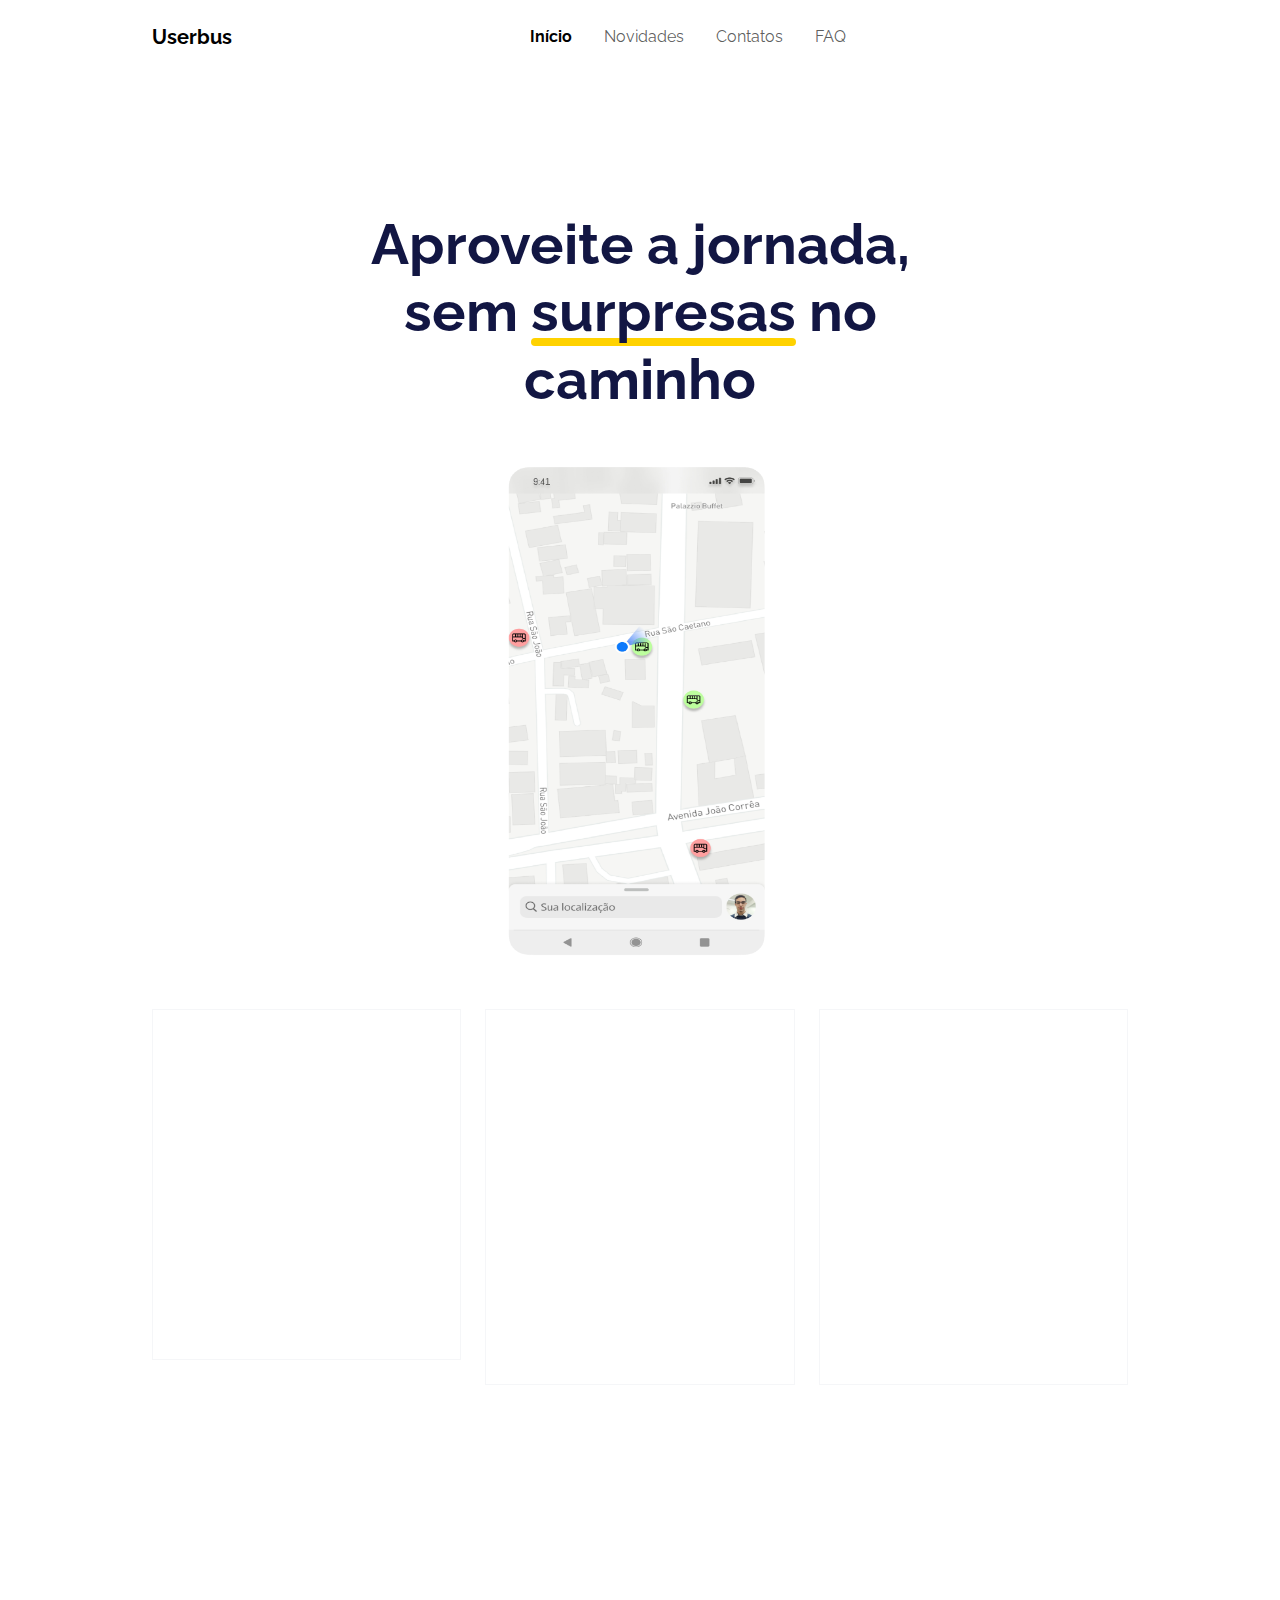
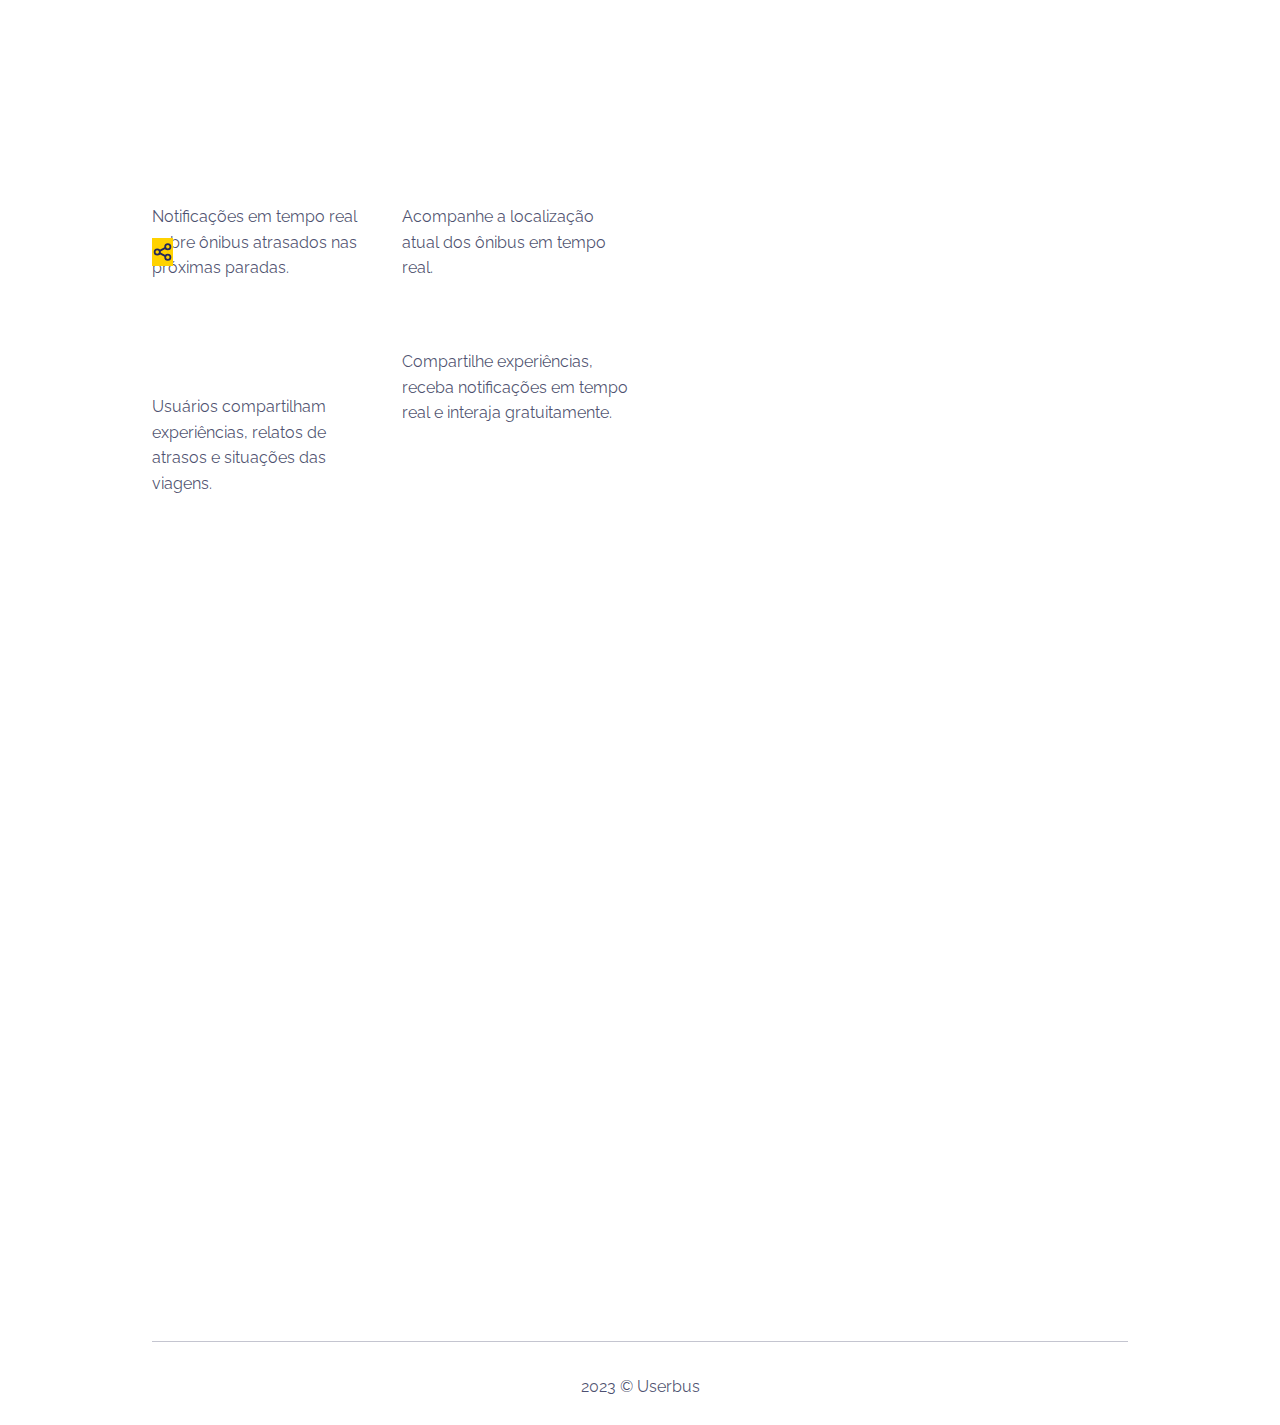
==== index.html @ 6806f53b "Add files via upload" ====
<!DOCTYPE html><html data-bs-theme="light" lang="en"><head><meta charset="utf-8"><meta name="viewport" content="width=device-width, initial-scale=1.0, shrink-to-fit=no"><title>Home - Userbus</title><link rel="stylesheet" href="assets/bootstrap/css/bootstrap.min.css"><link rel="stylesheet" href="assets/css/styles.min.css"><link rel="stylesheet" href="assets/css/aos.min.min.css"><link rel="stylesheet" href="assets/css/animate.min.min.css"></head><body><nav class="navbar navbar-expand-md fixed-top navbar-shrink py-3 navbar-light" id="mainNav"><div class="container"><a class="navbar-brand d-flex align-items-center" href="/"><span>Userbus</span></a><button data-bs-toggle="collapse" class="navbar-toggler" data-bs-target="#navcol-1"><span class="visually-hidden">Toggle navigation</span><span class="navbar-toggler-icon"></span></button><div class="collapse navbar-collapse" id="navcol-1"><ul class="navbar-nav mx-auto"><li class="nav-item"><a class="nav-link active" href="index.html">Início</a></li><li class="nav-item"><a class="nav-link" href="novidades.html">Novidades</a></li><li class="nav-item"><a class="nav-link" href="contatos.html">Contatos</a></li><li class="nav-item"><a class="nav-link" href="faq.html">FAQ</a></li></ul></div></div></nav><header class="pt-5"><div class="container pt-4 pt-xl-5"><div class="row pt-5"><div class="col-md-8 text-center text-md-start mx-auto"><div class="text-center"><h1 class="display-4 fw-bold pulse animated mb-5"><br>Aproveite a jornada, sem <span class="underline">surpresas</span>&nbsp;no caminho</h1></div></div><div class="col-12 col-lg-10 mx-auto"><div class="text-center position-relative"><img data-aos="fade-down" src="assets/img/illustrations/phone2.png" style="width: 275px;" height="500"></div></div></div></div></header><section><div class="container py-4 py-xl-5"><div class="row gy-4 row-cols-1 row-cols-md-2 row-cols-lg-3"><div class="col"><div class="card border-light border-1 d-flex justify-content-center p-4"><div class="card-body"><div class="bs-icon-lg bs-icon-rounded bs-icon-secondary d-flex flex-shrink-0 justify-content-center align-items-center d-inline-block mb-4 bs-icon" data-aos="fade"><svg xmlns="http://www.w3.org/2000/svg" width="1em" height="1em" viewBox="0 0 24 24" stroke-width="2" stroke="currentColor" fill="none" stroke-linecap="round" stroke-linejoin="round" class="icon icon-tabler icon-tabler-clock">
  <path stroke="none" d="M0 0h24v24H0z" fill="none"></path>
  <circle cx="12" cy="12" r="9"></circle>
  <polyline points="12 7 12 12 15 15"></polyline>
</svg></div><div><h4 class="fw-bold" data-aos="fade-up">Tempo</h4><p class="text-muted" data-aos="zoom-in-down">Não perca mais seu tempo esperando por notícias sobre a situação do seu ônibus, se vai passar, se já passou ou se não vai vir.</p></div></div></div></div><div class="col"><div class="card border-light border-1 d-flex justify-content-center p-4"><div class="card-body"><div class="bs-icon-lg bs-icon-rounded bs-icon-secondary d-flex flex-shrink-0 justify-content-center align-items-center d-inline-block mb-4 bs-icon" data-aos="fade"><svg xmlns="http://www.w3.org/2000/svg" width="1em" height="1em" viewBox="0 0 24 24" stroke-width="2" stroke="currentColor" fill="none" stroke-linecap="round" stroke-linejoin="round" class="icon icon-tabler icon-tabler-clipboard-check">
  <path stroke="none" d="M0 0h24v24H0z" fill="none"></path>
  <path d="M9 5H7a2 2 0 0 0 -2 2v12a2 2 0 0 0 2 2h10a2 2 0 0 0 2 -2V7a2 2 0 0 0 -2 -2h-2"></path>
  <rect x="9" y="3" width="6" height="4" rx="2"></rect>
  <path d="M9 14l2 2l4 -4"></path>
</svg></div><div><h4 class="fw-bold" data-aos="fade-up">Conforto</h4><p class="text-muted" data-aos="zoom-in-down">Desfrute de uma experiência tranquila e confortável no transporte público, com a certeza de qual ponto você deverá ir e em qual horário seu ônibus passará.</p></div></div></div></div><div class="col"><div class="card border-light border-1 d-flex justify-content-center p-4"><div class="card-body"><div class="bs-icon-lg bs-icon-rounded bs-icon-secondary d-flex flex-shrink-0 justify-content-center align-items-center d-inline-block mb-4 bs-icon" data-aos="fade"><svg xmlns="http://www.w3.org/2000/svg" width="1em" height="1em" viewBox="0 0 24 24" stroke-width="2" stroke="currentColor" fill="none" stroke-linecap="round" stroke-linejoin="round" class="icon icon-tabler icon-tabler-shield-check">
  <path stroke="none" d="M0 0h24v24H0z" fill="none"></path>
  <path d="M9 12l2 2l4 -4"></path>
  <path d="M12 3a12 12 0 0 0 8.5 3a12 12 0 0 1 -8.5 15a12 12 0 0 1 -8.5 -15a12 12 0 0 0 8.5 -3"></path>
</svg></div><div><h4 class="fw-bold" data-aos="fade-up">Segurança</h4><p class="text-muted" data-aos="zoom-in-down"> Acesso imediato às informações atualizadas sobre a localização e status dos ônibus, garantindo uma experiência tranquila e livre de preocupações.</p></div></div></div></div></div></div></section><section><div class="container py-4 py-xl-5"><div class="row"><div class="col-md-6"><h3 class="display-6 fw-bold pb-md-4" data-aos="fade-right">Fique informado, chegue no&nbsp;<span class="underline">horário</span></h3></div></div><div class="row gy-4 gy-md-0"><div class="col-md-6 d-flex d-sm-flex d-md-flex justify-content-center align-items-center justify-content-md-start align-items-md-center justify-content-xl-center"><div><div class="row gy-2 row-cols-1 row-cols-sm-2"><div class="col text-center text-md-start"><div class="d-flex justify-content-center align-items-center justify-content-md-start" data-aos="zoom-in"><svg xmlns="http://www.w3.org/2000/svg" width="1em" height="1em" viewBox="0 0 24 24" stroke-width="2" stroke="currentColor" fill="none" stroke-linecap="round" stroke-linejoin="round" class="icon icon-tabler icon-tabler-clock fs-3 text-primary bg-secondary" data-aos="fade-right">
  <path stroke="none" d="M0 0h24v24H0z" fill="none"></path>
  <circle cx="12" cy="12" r="9"></circle>
  <polyline points="12 7 12 12 15 15"></polyline>
</svg><h5 class="fw-bold mb-0 ms-2">Avisos de Atrasos</h5></div><p class="text-muted my-3" data-aos="slide-up">Notificações em tempo real sobre ônibus atrasados nas próximas paradas.</p></div><div class="col text-center text-md-start"><div class="d-flex justify-content-center align-items-center justify-content-md-start" data-aos="zoom-in"><svg xmlns="http://www.w3.org/2000/svg" width="1em" height="1em" viewBox="0 0 24 24" stroke-width="2" stroke="currentColor" fill="none" stroke-linecap="round" stroke-linejoin="round" class="icon icon-tabler icon-tabler-map fs-3 text-primary bg-secondary" data-aos="fade-right">
  <path stroke="none" d="M0 0h24v24H0z" fill="none"></path>
  <polyline points="3 7 9 4 15 7 21 4 21 17 15 20 9 17 3 20 3 7"></polyline>
  <line x1="9" y1="4" x2="9" y2="17"></line>
  <line x1="15" y1="7" x2="15" y2="20"></line>
</svg><h5 class="fw-bold mb-0 ms-2">Mapa Interativo</h5></div><p class="text-muted my-3" data-aos="slide-up">Acompanhe a localização atual dos ônibus em tempo real.</p></div><div class="col text-center text-md-start"><div class="d-flex justify-content-center align-items-center justify-content-md-start"><svg xmlns="http://www.w3.org/2000/svg" width="1em" height="1em" viewBox="0 0 24 24" stroke-width="2" stroke="currentColor" fill="none" stroke-linecap="round" stroke-linejoin="round" class="icon icon-tabler icon-tabler-share fs-3 text-primary bg-secondary" data-aos="fade-right">
  <path stroke="none" d="M0 0h24v24H0z" fill="none"></path>
  <circle cx="6" cy="12" r="3"></circle>
  <circle cx="18" cy="6" r="3"></circle>
  <circle cx="18" cy="18" r="3"></circle>
  <line x1="8.7" y1="10.7" x2="15.3" y2="7.3"></line>
  <line x1="8.7" y1="13.3" x2="15.3" y2="16.7"></line>
</svg><h5 class="fw-bold mb-0 ms-2" data-aos="zoom-in">Feedbacks Compartilhados</h5></div><p class="text-muted my-3" data-aos="slide-up">Usuários compartilham experiências, relatos de atrasos e situações das viagens.</p></div><div class="col text-center text-md-start"><div class="d-flex justify-content-center align-items-center justify-content-md-start" data-aos="zoom-in"><svg xmlns="http://www.w3.org/2000/svg" width="1em" height="1em" viewBox="0 0 24 24" stroke-width="2" stroke="currentColor" fill="none" stroke-linecap="round" stroke-linejoin="round" class="icon icon-tabler icon-tabler-gift fs-3 text-primary bg-secondary" data-aos="fade-right">
  <path stroke="none" d="M0 0h24v24H0z" fill="none"></path>
  <rect x="3" y="8" width="18" height="4" rx="1"></rect>
  <line x1="12" y1="8" x2="12" y2="21"></line>
  <path d="M19 12v7a2 2 0 0 1 -2 2h-10a2 2 0 0 1 -2 -2v-7"></path>
  <path d="M7.5 8a2.5 2.5 0 0 1 0 -5a4.8 8 0 0 1 4.5 5a4.8 8 0 0 1 4.5 -5a2.5 2.5 0 0 1 0 5"></path>
</svg><h5 class="fw-bold mb-0 ms-2">Grátis para todos</h5></div><p class="text-muted my-3" data-aos="slide-up">Compartilhe experiências, receba notificações em tempo real e interaja gratuitamente.</p></div></div></div></div><div class="col-md-6 order-first order-md-last"><div><img class="rounded img-fluid w-100 fit-cover" data-aos="fade-left" style="min-height: 300px;" src="assets/img/illustrations/phone1.png"></div></div></div></div></section><div class="container py-4 py-xl-5"><div class="row mb-4 mb-lg-5"><div class="col-md-8 col-xl-6 text-center mx-auto"><h2 data-aos="zoom-out-up">Nossa equipe</h2><p data-aos="zoom-in-up" class="w-lg-50">Conheça um pouquinho da nossa incrível equipe por trás do app, composta por profissionais apaixonados e dedicados a desenvolver a melhor experiência para você!</p></div></div><div class="row gy-4 row-cols-2 row-cols-md-4"><div class="col"><div class="card border-0 shadow-none"><div class="card-body text-center d-flex flex-column align-items-center p-0"><img class="rounded-circle mb-3 fit-cover" data-aos="zoom-in-up" width="130" height="130" src="assets/img/Amanda.jpg"><h5 class="fw-bold text-primary card-title mb-0" data-aos="fade-right" style="font-size: 19px;"><strong>Amanda Silveira</strong></h5><p class="text-muted card-text mb-2" data-aos="fade-right">Dev. Back-end</p><ul class="list-inline fs-6 text-muted w-100 mb-0" data-aos="fade-right"><li class="list-inline-item text-center"><div class="d-flex flex-column align-items-center"><svg xmlns="http://www.w3.org/2000/svg" width="1em" height="1em" fill="currentColor" viewBox="0 0 16 16" class="bi bi-linkedin">
  <path d="M0 1.146C0 .513.526 0 1.175 0h13.65C15.474 0 16 .513 16 1.146v13.708c0 .633-.526 1.146-1.175 1.146H1.175C.526 16 0 15.487 0 14.854V1.146zm4.943 12.248V6.169H2.542v7.225h2.401zm-1.2-8.212c.837 0 1.358-.554 1.358-1.248-.015-.709-.52-1.248-1.342-1.248-.822 0-1.359.54-1.359 1.248 0 .694.521 1.248 1.327 1.248h.016zm4.908 8.212V9.359c0-.216.016-.432.08-.586.173-.431.568-.878 1.232-.878.869 0 1.216.662 1.216 1.634v3.865h2.401V9.25c0-2.22-1.184-3.252-2.764-3.252-1.274 0-1.845.7-2.165 1.193v.025h-.016a5.54 5.54 0 0 1 .016-.025V6.169h-2.4c.03.678 0 7.225 0 7.225h2.4z"></path>
</svg></div></li><li class="list-inline-item text-center"><div class="d-flex flex-column align-items-center"><svg xmlns="http://www.w3.org/2000/svg" width="1em" height="1em" fill="currentColor" viewBox="0 0 16 16" class="bi bi-github">
  <path d="M8 0C3.58 0 0 3.58 0 8c0 3.54 2.29 6.53 5.47 7.59.4.07.55-.17.55-.38 0-.19-.01-.82-.01-1.49-2.01.37-2.53-.49-2.69-.94-.09-.23-.48-.94-.82-1.13-.28-.15-.68-.52-.01-.53.63-.01 1.08.58 1.23.82.72 1.21 1.87.87 2.33.66.07-.52.28-.87.51-1.07-1.78-.2-3.64-.89-3.64-3.95 0-.87.31-1.59.82-2.15-.08-.2-.36-1.02.08-2.12 0 0 .67-.21 2.2.82.64-.18 1.32-.27 2-.27.68 0 1.36.09 2 .27 1.53-1.04 2.2-.82 2.2-.82.44 1.1.16 1.92.08 2.12.51.56.82 1.27.82 2.15 0 3.07-1.87 3.75-3.65 3.95.29.25.54.73.54 1.48 0 1.07-.01 1.93-.01 2.2 0 .21.15.46.55.38A8.012 8.012 0 0 0 16 8c0-4.42-3.58-8-8-8z"></path>
</svg></div></li></ul></div></div></div><div class="col"><div class="card border-0 shadow-none"><div class="card-body text-center d-flex flex-column align-items-center p-0"><img class="rounded-circle mb-3 fit-cover" data-aos="zoom-in-up" width="130" height="130" src="assets/img/Ana.jpg"><h5 class="fw-bold text-primary card-title mb-0" data-aos="fade-right" style="font-size: 19px;"><strong>Ana Júlia</strong></h5><p class="text-muted card-text mb-2" data-aos="fade-right">Dev. Front-end</p><ul class="list-inline fs-6 text-muted w-100 mb-0" data-aos="fade-right"><li class="list-inline-item text-center"><div class="d-flex flex-column align-items-center"><svg xmlns="http://www.w3.org/2000/svg" width="1em" height="1em" fill="currentColor" viewBox="0 0 16 16" class="bi bi-linkedin">
  <path d="M0 1.146C0 .513.526 0 1.175 0h13.65C15.474 0 16 .513 16 1.146v13.708c0 .633-.526 1.146-1.175 1.146H1.175C.526 16 0 15.487 0 14.854V1.146zm4.943 12.248V6.169H2.542v7.225h2.401zm-1.2-8.212c.837 0 1.358-.554 1.358-1.248-.015-.709-.52-1.248-1.342-1.248-.822 0-1.359.54-1.359 1.248 0 .694.521 1.248 1.327 1.248h.016zm4.908 8.212V9.359c0-.216.016-.432.08-.586.173-.431.568-.878 1.232-.878.869 0 1.216.662 1.216 1.634v3.865h2.401V9.25c0-2.22-1.184-3.252-2.764-3.252-1.274 0-1.845.7-2.165 1.193v.025h-.016a5.54 5.54 0 0 1 .016-.025V6.169h-2.4c.03.678 0 7.225 0 7.225h2.4z"></path>
</svg></div></li></ul></div></div></div><div class="col"><div class="card border-0 shadow-none"><div class="card-body text-center d-flex flex-column align-items-center p-0"><img class="rounded-circle mb-3 fit-cover" data-aos="zoom-in-up" width="130" height="130" src="assets/img/foto1-1.jpg"><h5 class="fw-bold text-primary card-title mb-0" data-aos="fade-right" style="font-size: 19px;"><strong>Daniel Machado</strong></h5><p class="text-muted card-text mb-2" data-aos="fade-right">Dev. Back-end</p><ul class="list-inline fs-6 text-muted w-100 mb-0" data-aos="fade-right"><li class="list-inline-item text-center"><div class="d-flex flex-column align-items-center"><svg xmlns="http://www.w3.org/2000/svg" width="1em" height="1em" fill="currentColor" viewBox="0 0 16 16" class="bi bi-linkedin">
  <path d="M0 1.146C0 .513.526 0 1.175 0h13.65C15.474 0 16 .513 16 1.146v13.708c0 .633-.526 1.146-1.175 1.146H1.175C.526 16 0 15.487 0 14.854V1.146zm4.943 12.248V6.169H2.542v7.225h2.401zm-1.2-8.212c.837 0 1.358-.554 1.358-1.248-.015-.709-.52-1.248-1.342-1.248-.822 0-1.359.54-1.359 1.248 0 .694.521 1.248 1.327 1.248h.016zm4.908 8.212V9.359c0-.216.016-.432.08-.586.173-.431.568-.878 1.232-.878.869 0 1.216.662 1.216 1.634v3.865h2.401V9.25c0-2.22-1.184-3.252-2.764-3.252-1.274 0-1.845.7-2.165 1.193v.025h-.016a5.54 5.54 0 0 1 .016-.025V6.169h-2.4c.03.678 0 7.225 0 7.225h2.4z"></path>
</svg></div></li><li class="list-inline-item text-center"><div class="d-flex flex-column align-items-center"><svg xmlns="http://www.w3.org/2000/svg" width="1em" height="1em" fill="currentColor" viewBox="0 0 16 16" class="bi bi-github">
  <path d="M8 0C3.58 0 0 3.58 0 8c0 3.54 2.29 6.53 5.47 7.59.4.07.55-.17.55-.38 0-.19-.01-.82-.01-1.49-2.01.37-2.53-.49-2.69-.94-.09-.23-.48-.94-.82-1.13-.28-.15-.68-.52-.01-.53.63-.01 1.08.58 1.23.82.72 1.21 1.87.87 2.33.66.07-.52.28-.87.51-1.07-1.78-.2-3.64-.89-3.64-3.95 0-.87.31-1.59.82-2.15-.08-.2-.36-1.02.08-2.12 0 0 .67-.21 2.2.82.64-.18 1.32-.27 2-.27.68 0 1.36.09 2 .27 1.53-1.04 2.2-.82 2.2-.82.44 1.1.16 1.92.08 2.12.51.56.82 1.27.82 2.15 0 3.07-1.87 3.75-3.65 3.95.29.25.54.73.54 1.48 0 1.07-.01 1.93-.01 2.2 0 .21.15.46.55.38A8.012 8.012 0 0 0 16 8c0-4.42-3.58-8-8-8z"></path>
</svg></div></li><li class="list-inline-item text-center"><div class="d-flex flex-column align-items-center"><svg xmlns="http://www.w3.org/2000/svg" width="1em" height="1em" fill="currentColor" viewBox="0 0 16 16" class="bi bi-globe">
  <path d="M0 8a8 8 0 1 1 16 0A8 8 0 0 1 0 8zm7.5-6.923c-.67.204-1.335.82-1.887 1.855A7.97 7.97 0 0 0 5.145 4H7.5V1.077zM4.09 4a9.267 9.267 0 0 1 .64-1.539 6.7 6.7 0 0 1 .597-.933A7.025 7.025 0 0 0 2.255 4H4.09zm-.582 3.5c.03-.877.138-1.718.312-2.5H1.674a6.958 6.958 0 0 0-.656 2.5h2.49zM4.847 5a12.5 12.5 0 0 0-.338 2.5H7.5V5H4.847zM8.5 5v2.5h2.99a12.495 12.495 0 0 0-.337-2.5H8.5zM4.51 8.5a12.5 12.5 0 0 0 .337 2.5H7.5V8.5H4.51zm3.99 0V11h2.653c.187-.765.306-1.608.338-2.5H8.5zM5.145 12c.138.386.295.744.468 1.068.552 1.035 1.218 1.65 1.887 1.855V12H5.145zm.182 2.472a6.696 6.696 0 0 1-.597-.933A9.268 9.268 0 0 1 4.09 12H2.255a7.024 7.024 0 0 0 3.072 2.472zM3.82 11a13.652 13.652 0 0 1-.312-2.5h-2.49c.062.89.291 1.733.656 2.5H3.82zm6.853 3.472A7.024 7.024 0 0 0 13.745 12H11.91a9.27 9.27 0 0 1-.64 1.539 6.688 6.688 0 0 1-.597.933zM8.5 12v2.923c.67-.204 1.335-.82 1.887-1.855.173-.324.33-.682.468-1.068H8.5zm3.68-1h2.146c.365-.767.594-1.61.656-2.5h-2.49a13.65 13.65 0 0 1-.312 2.5zm2.802-3.5a6.959 6.959 0 0 0-.656-2.5H12.18c.174.782.282 1.623.312 2.5h2.49zM11.27 2.461c.247.464.462.98.64 1.539h1.835a7.024 7.024 0 0 0-3.072-2.472c.218.284.418.598.597.933zM10.855 4a7.966 7.966 0 0 0-.468-1.068C9.835 1.897 9.17 1.282 8.5 1.077V4h2.355z"></path>
</svg></div></li></ul></div></div></div><div class="col"><div class="card border-0 shadow-none"><div class="card-body text-center d-flex flex-column align-items-center p-0"><img class="rounded-circle mb-3 fit-cover" data-aos="zoom-in-up" width="130" height="130" src="assets/img/Eduardo.jpg"><h5 class="fw-bold text-primary card-title mb-0" data-aos="fade-right" style="font-size: 19px;"><strong>Eduardo Quevedo</strong></h5><p class="text-muted card-text mb-2" data-aos="fade-right">Gerente de produto</p></div></div></div></div></div><div class="container py-4 py-xl-5"><div class="row gy-4 row-cols-2 row-cols-md-4" style="margin: -72px -12px 0px;"><div class="col"><div class="card border-0 shadow-none"><div class="card-body text-center d-flex flex-column align-items-center p-0"><img class="rounded-circle mb-3 fit-cover" data-aos="zoom-in-up" width="130" height="130" src="assets/img/Gisele.jpg"><h5 class="fw-bold text-primary card-title mb-0" data-aos="fade-right" style="font-size: 19px;"><strong>Gisele Lessa</strong></h5><p class="text-muted card-text mb-2" data-aos="fade-right">Financeiro</p><ul class="list-inline fs-6 text-muted w-100 mb-0" data-aos="fade-right"><li class="list-inline-item text-center"><div class="d-flex flex-column align-items-center" data-aos="fade"><svg xmlns="http://www.w3.org/2000/svg" width="1em" height="1em" fill="currentColor" viewBox="0 0 16 16" class="bi bi-linkedin">
  <path d="M0 1.146C0 .513.526 0 1.175 0h13.65C15.474 0 16 .513 16 1.146v13.708c0 .633-.526 1.146-1.175 1.146H1.175C.526 16 0 15.487 0 14.854V1.146zm4.943 12.248V6.169H2.542v7.225h2.401zm-1.2-8.212c.837 0 1.358-.554 1.358-1.248-.015-.709-.52-1.248-1.342-1.248-.822 0-1.359.54-1.359 1.248 0 .694.521 1.248 1.327 1.248h.016zm4.908 8.212V9.359c0-.216.016-.432.08-.586.173-.431.568-.878 1.232-.878.869 0 1.216.662 1.216 1.634v3.865h2.401V9.25c0-2.22-1.184-3.252-2.764-3.252-1.274 0-1.845.7-2.165 1.193v.025h-.016a5.54 5.54 0 0 1 .016-.025V6.169h-2.4c.03.678 0 7.225 0 7.225h2.4z"></path>
</svg></div></li><li class="list-inline-item text-center"><div class="d-flex flex-column align-items-center"><svg xmlns="http://www.w3.org/2000/svg" width="1em" height="1em" fill="currentColor" viewBox="0 0 16 16" class="bi bi-instagram">
  <path d="M8 0C5.829 0 5.556.01 4.703.048 3.85.088 3.269.222 2.76.42a3.917 3.917 0 0 0-1.417.923A3.927 3.927 0 0 0 .42 2.76C.222 3.268.087 3.85.048 4.7.01 5.555 0 5.827 0 8.001c0 2.172.01 2.444.048 3.297.04.852.174 1.433.372 1.942.205.526.478.972.923 1.417.444.445.89.719 1.416.923.51.198 1.09.333 1.942.372C5.555 15.99 5.827 16 8 16s2.444-.01 3.298-.048c.851-.04 1.434-.174 1.943-.372a3.916 3.916 0 0 0 1.416-.923c.445-.445.718-.891.923-1.417.197-.509.332-1.09.372-1.942C15.99 10.445 16 10.173 16 8s-.01-2.445-.048-3.299c-.04-.851-.175-1.433-.372-1.941a3.926 3.926 0 0 0-.923-1.417A3.911 3.911 0 0 0 13.24.42c-.51-.198-1.092-.333-1.943-.372C10.443.01 10.172 0 7.998 0h.003zm-.717 1.442h.718c2.136 0 2.389.007 3.232.046.78.035 1.204.166 1.486.275.373.145.64.319.92.599.28.28.453.546.598.92.11.281.24.705.275 1.485.039.843.047 1.096.047 3.231s-.008 2.389-.047 3.232c-.035.78-.166 1.203-.275 1.485a2.47 2.47 0 0 1-.599.919c-.28.28-.546.453-.92.598-.28.11-.704.24-1.485.276-.843.038-1.096.047-3.232.047s-2.39-.009-3.233-.047c-.78-.036-1.203-.166-1.485-.276a2.478 2.478 0 0 1-.92-.598 2.48 2.48 0 0 1-.6-.92c-.109-.281-.24-.705-.275-1.485-.038-.843-.046-1.096-.046-3.233 0-2.136.008-2.388.046-3.231.036-.78.166-1.204.276-1.486.145-.373.319-.64.599-.92.28-.28.546-.453.92-.598.282-.11.705-.24 1.485-.276.738-.034 1.024-.044 2.515-.045v.002zm4.988 1.328a.96.96 0 1 0 0 1.92.96.96 0 0 0 0-1.92zm-4.27 1.122a4.109 4.109 0 1 0 0 8.217 4.109 4.109 0 0 0 0-8.217zm0 1.441a2.667 2.667 0 1 1 0 5.334 2.667 2.667 0 0 1 0-5.334z"></path>
</svg></div></li></ul></div></div></div><div class="col"><div class="card border-0 shadow-none"><div class="card-body text-center d-flex flex-column align-items-center p-0"><img class="rounded-circle mb-3 fit-cover" data-aos="zoom-in-up" width="130" height="130" src="assets/img/Ronaldo.jpg"><h5 class="fw-bold text-primary card-title mb-0" data-aos="fade-right" style="font-size: 19px;"><strong>Ronaldo Duarte</strong></h5><p class="text-muted card-text mb-2" data-aos="fade-right">Arquiteto de negócios</p><ul class="list-inline fs-6 text-muted w-100 mb-0"><li class="list-inline-item text-center"></li></ul></div></div></div></div></div><footer class="d-lg-flex justify-content-lg-center align-items-lg-end"><div class="container py-4 py-lg-5" style="height: 105.6px;"><hr style="margin-top: -27px;"><div class="text-muted d-flex justify-content-between align-items-center pt-3"><p class="text-center m-auto mb-0">2023&nbsp;© Userbus</p></div></div></footer><script src="assets/bootstrap/js/bootstrap.min.js"></script><script src="assets/js/script.min.js"></script><script src="assets/js/aos.min.min.js"></script></body></html>
---- assets/css/styles.min.css ----
@font-face{font-family:Raleway;src:url(../../assets/fonts/1Ptsg8zYS_SKggPNyCg4QIFqPfE.woff2) format('woff2');font-weight:300;font-style:italic;font-display:swap;unicode-range:U+0460-052F,U+1C80-1C88,U+20B4,U+2DE0-2DFF,U+A640-A69F,U+FE2E-FE2F}@font-face{font-family:Raleway;src:url(../../assets/fonts/1Ptsg8zYS_SKggPNyCg4SYFqPfE.woff2) format('woff2');font-weight:300;font-style:italic;font-display:swap;unicode-range:U+0301,U+0400-045F,U+0490-0491,U+04B0-04B1,U+2116}@font-face{font-family:Raleway;src:url(../../assets/fonts/1Ptsg8zYS_SKggPNyCg4QoFqPfE.woff2) format('woff2');font-weight:300;font-style:italic;font-display:swap;unicode-range:U+0102-0103,U+0110-0111,U+0128-0129,U+0168-0169,U+01A0-01A1,U+01AF-01B0,U+0300-0301,U+0303-0304,U+0308-0309,U+0323,U+0329,U+1EA0-1EF9,U+20AB}@font-face{font-family:Raleway;src:url(../../assets/fonts/1Ptsg8zYS_SKggPNyCg4Q4FqPfE.woff2) format('woff2');font-weight:300;font-style:italic;font-display:swap;unicode-range:U+0100-02AF,U+0304,U+0308,U+0329,U+1E00-1E9F,U+1EF2-1EFF,U+2020,U+20A0-20AB,U+20AD-20CF,U+2113,U+2C60-2C7F,U+A720-A7FF}@font-face{font-family:Raleway;src:url(../../assets/fonts/1Ptsg8zYS_SKggPNyCg4TYFq.woff2) format('woff2');font-weight:300;font-style:italic;font-display:swap;unicode-range:U+0000-00FF,U+0131,U+0152-0153,U+02BB-02BC,U+02C6,U+02DA,U+02DC,U+0304,U+0308,U+0329,U+2000-206F,U+2074,U+20AC,U+2122,U+2191,U+2193,U+2212,U+2215,U+FEFF,U+FFFD}@font-face{font-family:Raleway;src:url(../../assets/fonts/1Ptsg8zYS_SKggPNyCg4QIFqPfE.woff2) format('woff2');font-weight:400;font-style:italic;font-display:swap;unicode-range:U+0460-052F,U+1C80-1C88,U+20B4,U+2DE0-2DFF,U+A640-A69F,U+FE2E-FE2F}@font-face{font-family:Raleway;src:url(../../assets/fonts/1Ptsg8zYS_SKggPNyCg4SYFqPfE.woff2) format('woff2');font-weight:400;font-style:italic;font-display:swap;unicode-range:U+0301,U+0400-045F,U+0490-0491,U+04B0-04B1,U+2116}@font-face{font-family:Raleway;src:url(../../assets/fonts/1Ptsg8zYS_SKggPNyCg4QoFqPfE.woff2) format('woff2');font-weight:400;font-style:italic;font-display:swap;unicode-range:U+0102-0103,U+0110-0111,U+0128-0129,U+0168-0169,U+01A0-01A1,U+01AF-01B0,U+0300-0301,U+0303-0304,U+0308-0309,U+0323,U+0329,U+1EA0-1EF9,U+20AB}@font-face{font-family:Raleway;src:url(../../assets/fonts/1Ptsg8zYS_SKggPNyCg4Q4FqPfE.woff2) format('woff2');font-weight:400;font-style:italic;font-display:swap;unicode-range:U+0100-02AF,U+0304,U+0308,U+0329,U+1E00-1E9F,U+1EF2-1EFF,U+2020,U+20A0-20AB,U+20AD-20CF,U+2113,U+2C60-2C7F,U+A720-A7FF}@font-face{font-family:Raleway;src:url(../../assets/fonts/1Ptsg8zYS_SKggPNyCg4TYFq.woff2) format('woff2');font-weight:400;font-style:italic;font-display:swap;unicode-range:U+0000-00FF,U+0131,U+0152-0153,U+02BB-02BC,U+02C6,U+02DA,U+02DC,U+0304,U+0308,U+0329,U+2000-206F,U+2074,U+20AC,U+2122,U+2191,U+2193,U+2212,U+2215,U+FEFF,U+FFFD}@font-face{font-family:Raleway;src:url(../../assets/fonts/1Ptsg8zYS_SKggPNyCg4QIFqPfE.woff2) format('woff2');font-weight:600;font-style:italic;font-display:swap;unicode-range:U+0460-052F,U+1C80-1C88,U+20B4,U+2DE0-2DFF,U+A640-A69F,U+FE2E-FE2F}@font-face{font-family:Raleway;src:url(../../assets/fonts/1Ptsg8zYS_SKggPNyCg4SYFqPfE.woff2) format('woff2');font-weight:600;font-style:italic;font-display:swap;unicode-range:U+0301,U+0400-045F,U+0490-0491,U+04B0-04B1,U+2116}@font-face{font-family:Raleway;src:url(../../assets/fonts/1Ptsg8zYS_SKggPNyCg4QoFqPfE.woff2) format('woff2');font-weight:600;font-style:italic;font-display:swap;unicode-range:U+0102-0103,U+0110-0111,U+0128-0129,U+0168-0169,U+01A0-01A1,U+01AF-01B0,U+0300-0301,U+0303-0304,U+0308-0309,U+0323,U+0329,U+1EA0-1EF9,U+20AB}@font-face{font-family:Raleway;src:url(../../assets/fonts/1Ptsg8zYS_SKggPNyCg4Q4FqPfE.woff2) format('woff2');font-weight:600;font-style:italic;font-display:swap;unicode-range:U+0100-02AF,U+0304,U+0308,U+0329,U+1E00-1E9F,U+1EF2-1EFF,U+2020,U+20A0-20AB,U+20AD-20CF,U+2113,U+2C60-2C7F,U+A720-A7FF}@font-face{font-family:Raleway;src:url(../../assets/fonts/1Ptsg8zYS_SKggPNyCg4TYFq.woff2) format('woff2');font-weight:600;font-style:italic;font-display:swap;unicode-range:U+0000-00FF,U+0131,U+0152-0153,U+02BB-02BC,U+02C6,U+02DA,U+02DC,U+0304,U+0308,U+0329,U+2000-206F,U+2074,U+20AC,U+2122,U+2191,U+2193,U+2212,U+2215,U+FEFF,U+FFFD}@font-face{font-family:Raleway;src:url(../../assets/fonts/1Ptsg8zYS_SKggPNyCg4QIFqPfE.woff2) format('woff2');font-weight:700;font-style:italic;font-display:swap;unicode-range:U+0460-052F,U+1C80-1C88,U+20B4,U+2DE0-2DFF,U+A640-A69F,U+FE2E-FE2F}@font-face{font-family:Raleway;src:url(../../assets/fonts/1Ptsg8zYS_SKggPNyCg4SYFqPfE.woff2) format('woff2');font-weight:700;font-style:italic;font-display:swap;unicode-range:U+0301,U+0400-045F,U+0490-0491,U+04B0-04B1,U+2116}@font-face{font-family:Raleway;src:url(../../assets/fonts/1Ptsg8zYS_SKggPNyCg4QoFqPfE.woff2) format('woff2');font-weight:700;font-style:italic;font-display:swap;unicode-range:U+0102-0103,U+0110-0111,U+0128-0129,U+0168-0169,U+01A0-01A1,U+01AF-01B0,U+0300-0301,U+0303-0304,U+0308-0309,U+0323,U+0329,U+1EA0-1EF9,U+20AB}@font-face{font-family:Raleway;src:url(../../assets/fonts/1Ptsg8zYS_SKggPNyCg4Q4FqPfE.woff2) format('woff2');font-weight:700;font-style:italic;font-display:swap;unicode-range:U+0100-02AF,U+0304,U+0308,U+0329,U+1E00-1E9F,U+1EF2-1EFF,U+2020,U+20A0-20AB,U+20AD-20CF,U+2113,U+2C60-2C7F,U+A720-A7FF}@font-face{font-family:Raleway;src:url(../../assets/fonts/1Ptsg8zYS_SKggPNyCg4TYFq.woff2) format('woff2');font-weight:700;font-style:italic;font-display:swap;unicode-range:U+0000-00FF,U+0131,U+0152-0153,U+02BB-02BC,U+02C6,U+02DA,U+02DC,U+0304,U+0308,U+0329,U+2000-206F,U+2074,U+20AC,U+2122,U+2191,U+2193,U+2212,U+2215,U+FEFF,U+FFFD}@font-face{font-family:Raleway;src:url(../../assets/fonts/1Ptsg8zYS_SKggPNyCg4QIFqPfE.woff2) format('woff2');font-weight:800;font-style:italic;font-display:swap;unicode-range:U+0460-052F,U+1C80-1C88,U+20B4,U+2DE0-2DFF,U+A640-A69F,U+FE2E-FE2F}@font-face{font-family:Raleway;src:url(../../assets/fonts/1Ptsg8zYS_SKggPNyCg4SYFqPfE.woff2) format('woff2');font-weight:800;font-style:italic;font-display:swap;unicode-range:U+0301,U+0400-045F,U+0490-0491,U+04B0-04B1,U+2116}@font-face{font-family:Raleway;src:url(../../assets/fonts/1Ptsg8zYS_SKggPNyCg4QoFqPfE.woff2) format('woff2');font-weight:800;font-style:italic;font-display:swap;unicode-range:U+0102-0103,U+0110-0111,U+0128-0129,U+0168-0169,U+01A0-01A1,U+01AF-01B0,U+0300-0301,U+0303-0304,U+0308-0309,U+0323,U+0329,U+1EA0-1EF9,U+20AB}@font-face{font-family:Raleway;src:url(../../assets/fonts/1Ptsg8zYS_SKggPNyCg4Q4FqPfE.woff2) format('woff2');font-weight:800;font-style:italic;font-display:swap;unicode-range:U+0100-02AF,U+0304,U+0308,U+0329,U+1E00-1E9F,U+1EF2-1EFF,U+2020,U+20A0-20AB,U+20AD-20CF,U+2113,U+2C60-2C7F,U+A720-A7FF}@font-face{font-family:Raleway;src:url(../../assets/fonts/1Ptsg8zYS_SKggPNyCg4TYFq.woff2) format('woff2');font-weight:800;font-style:italic;font-display:swap;unicode-range:U+0000-00FF,U+0131,U+0152-0153,U+02BB-02BC,U+02C6,U+02DA,U+02DC,U+0304,U+0308,U+0329,U+2000-206F,U+2074,U+20AC,U+2122,U+2191,U+2193,U+2212,U+2215,U+FEFF,U+FFFD}@font-face{font-family:Raleway;src:url(../../assets/fonts/1Ptug8zYS_SKggPNyCAIT5lu.woff2) format('woff2');font-weight:300;font-style:normal;font-display:swap;unicode-range:U+0460-052F,U+1C80-1C88,U+20B4,U+2DE0-2DFF,U+A640-A69F,U+FE2E-FE2F}@font-face{font-family:Raleway;src:url(../../assets/fonts/1Ptug8zYS_SKggPNyCkIT5lu.woff2) format('woff2');font-weight:300;font-style:normal;font-display:swap;unicode-range:U+0301,U+0400-045F,U+0490-0491,U+04B0-04B1,U+2116}@font-face{font-family:Raleway;src:url(../../assets/fonts/1Ptug8zYS_SKggPNyCIIT5lu.woff2) format('woff2');font-weight:300;font-style:normal;font-display:swap;unicode-range:U+0102-0103,U+0110-0111,U+0128-0129,U+0168-0169,U+01A0-01A1,U+01AF-01B0,U+0300-0301,U+0303-0304,U+0308-0309,U+0323,U+0329,U+1EA0-1EF9,U+20AB}@font-face{font-family:Raleway;src:url(../../assets/fonts/1Ptug8zYS_SKggPNyCMIT5lu.woff2) format('woff2');font-weight:300;font-style:normal;font-display:swap;unicode-range:U+0100-02AF,U+0304,U+0308,U+0329,U+1E00-1E9F,U+1EF2-1EFF,U+2020,U+20A0-20AB,U+20AD-20CF,U+2113,U+2C60-2C7F,U+A720-A7FF}@font-face{font-family:Raleway;src:url(../../assets/fonts/1Ptug8zYS_SKggPNyC0ITw.woff2) format('woff2');font-weight:300;font-style:normal;font-display:swap;unicode-range:U+0000-00FF,U+0131,U+0152-0153,U+02BB-02BC,U+02C6,U+02DA,U+02DC,U+0304,U+0308,U+0329,U+2000-206F,U+2074,U+20AC,U+2122,U+2191,U+2193,U+2212,U+2215,U+FEFF,U+FFFD}@font-face{font-family:Raleway;src:url(../../assets/fonts/1Ptug8zYS_SKggPNyCAIT5lu.woff2) format('woff2');font-weight:400;font-style:normal;font-display:swap;unicode-range:U+0460-052F,U+1C80-1C88,U+20B4,U+2DE0-2DFF,U+A640-A69F,U+FE2E-FE2F}@font-face{font-family:Raleway;src:url(../../assets/fonts/1Ptug8zYS_SKggPNyCkIT5lu.woff2) format('woff2');font-weight:400;font-style:normal;font-display:swap;unicode-range:U+0301,U+0400-045F,U+0490-0491,U+04B0-04B1,U+2116}@font-face{font-family:Raleway;src:url(../../assets/fonts/1Ptug8zYS_SKggPNyCIIT5lu.woff2) format('woff2');font-weight:400;font-style:normal;font-display:swap;unicode-range:U+0102-0103,U+0110-0111,U+0128-0129,U+0168-0169,U+01A0-01A1,U+01AF-01B0,U+0300-0301,U+0303-0304,U+0308-0309,U+0323,U+0329,U+1EA0-1EF9,U+20AB}@font-face{font-family:Raleway;src:url(../../assets/fonts/1Ptug8zYS_SKggPNyCMIT5lu.woff2) format('woff2');font-weight:400;font-style:normal;font-display:swap;unicode-range:U+0100-02AF,U+0304,U+0308,U+0329,U+1E00-1E9F,U+1EF2-1EFF,U+2020,U+20A0-20AB,U+20AD-20CF,U+2113,U+2C60-2C7F,U+A720-A7FF}@font-face{font-family:Raleway;src:url(../../assets/fonts/1Ptug8zYS_SKggPNyC0ITw.woff2) format('woff2');font-weight:400;font-style:normal;font-display:swap;unicode-range:U+0000-00FF,U+0131,U+0152-0153,U+02BB-02BC,U+02C6,U+02DA,U+02DC,U+0304,U+0308,U+0329,U+2000-206F,U+2074,U+20AC,U+2122,U+2191,U+2193,U+2212,U+2215,U+FEFF,U+FFFD}@font-face{font-family:Raleway;src:url(../../assets/fonts/1Ptug8zYS_SKggPNyCAIT5lu.woff2) format('woff2');font-weight:600;font-style:normal;font-display:swap;unicode-range:U+0460-052F,U+1C80-1C88,U+20B4,U+2DE0-2DFF,U+A640-A69F,U+FE2E-FE2F}@font-face{font-family:Raleway;src:url(../../assets/fonts/1Ptug8zYS_SKggPNyCkIT5lu.woff2) format('woff2');font-weight:600;font-style:normal;font-display:swap;unicode-range:U+0301,U+0400-045F,U+0490-0491,U+04B0-04B1,U+2116}@font-face{font-family:Raleway;src:url(../../assets/fonts/1Ptug8zYS_SKggPNyCIIT5lu.woff2) format('woff2');font-weight:600;font-style:normal;font-display:swap;unicode-range:U+0102-0103,U+0110-0111,U+0128-0129,U+0168-0169,U+01A0-01A1,U+01AF-01B0,U+0300-0301,U+0303-0304,U+0308-0309,U+0323,U+0329,U+1EA0-1EF9,U+20AB}@font-face{font-family:Raleway;src:url(../../assets/fonts/1Ptug8zYS_SKggPNyCMIT5lu.woff2) format('woff2');font-weight:600;font-style:normal;font-display:swap;unicode-range:U+0100-02AF,U+0304,U+0308,U+0329,U+1E00-1E9F,U+1EF2-1EFF,U+2020,U+20A0-20AB,U+20AD-20CF,U+2113,U+2C60-2C7F,U+A720-A7FF}@font-face{font-family:Raleway;src:url(../../assets/fonts/1Ptug8zYS_SKggPNyC0ITw.woff2) format('woff2');font-weight:600;font-style:normal;font-display:swap;unicode-range:U+0000-00FF,U+0131,U+0152-0153,U+02BB-02BC,U+02C6,U+02DA,U+02DC,U+0304,U+0308,U+0329,U+2000-206F,U+2074,U+20AC,U+2122,U+2191,U+2193,U+2212,U+2215,U+FEFF,U+FFFD}@font-face{font-family:Raleway;src:url(../../assets/fonts/1Ptug8zYS_SKggPNyCAIT5lu.woff2) format('woff2');font-weight:700;font-style:normal;font-display:swap;unicode-range:U+0460-052F,U+1C80-1C88,U+20B4,U+2DE0-2DFF,U+A640-A69F,U+FE2E-FE2F}@font-face{font-family:Raleway;src:url(../../assets/fonts/1Ptug8zYS_SKggPNyCkIT5lu.woff2) format('woff2');font-weight:700;font-style:normal;font-display:swap;unicode-range:U+0301,U+0400-045F,U+0490-0491,U+04B0-04B1,U+2116}@font-face{font-family:Raleway;src:url(../../assets/fonts/1Ptug8zYS_SKggPNyCIIT5lu.woff2) format('woff2');font-weight:700;font-style:normal;font-display:swap;unicode-range:U+0102-0103,U+0110-0111,U+0128-0129,U+0168-0169,U+01A0-01A1,U+01AF-01B0,U+0300-0301,U+0303-0304,U+0308-0309,U+0323,U+0329,U+1EA0-1EF9,U+20AB}@font-face{font-family:Raleway;src:url(../../assets/fonts/1Ptug8zYS_SKggPNyCMIT5lu.woff2) format('woff2');font-weight:700;font-style:normal;font-display:swap;unicode-range:U+0100-02AF,U+0304,U+0308,U+0329,U+1E00-1E9F,U+1EF2-1EFF,U+2020,U+20A0-20AB,U+20AD-20CF,U+2113,U+2C60-2C7F,U+A720-A7FF}@font-face{font-family:Raleway;src:url(../../assets/fonts/1Ptug8zYS_SKggPNyC0ITw.woff2) format('woff2');font-weight:700;font-style:normal;font-display:swap;unicode-range:U+0000-00FF,U+0131,U+0152-0153,U+02BB-02BC,U+02C6,U+02DA,U+02DC,U+0304,U+0308,U+0329,U+2000-206F,U+2074,U+20AC,U+2122,U+2191,U+2193,U+2212,U+2215,U+FEFF,U+FFFD}@font-face{font-family:Raleway;src:url(../../assets/fonts/1Ptug8zYS_SKggPNyCAIT5lu.woff2) format('woff2');font-weight:800;font-style:normal;font-display:swap;unicode-range:U+0460-052F,U+1C80-1C88,U+20B4,U+2DE0-2DFF,U+A640-A69F,U+FE2E-FE2F}@font-face{font-family:Raleway;src:url(../../assets/fonts/1Ptug8zYS_SKggPNyCkIT5lu.woff2) format('woff2');font-weight:800;font-style:normal;font-display:swap;unicode-range:U+0301,U+0400-045F,U+0490-0491,U+04B0-04B1,U+2116}@font-face{font-family:Raleway;src:url(../../assets/fonts/1Ptug8zYS_SKggPNyCIIT5lu.woff2) format('woff2');font-weight:800;font-style:normal;font-display:swap;unicode-range:U+0102-0103,U+0110-0111,U+0128-0129,U+0168-0169,U+01A0-01A1,U+01AF-01B0,U+0300-0301,U+0303-0304,U+0308-0309,U+0323,U+0329,U+1EA0-1EF9,U+20AB}@font-face{font-family:Raleway;src:url(../../assets/fonts/1Ptug8zYS_SKggPNyCMIT5lu.woff2) format('woff2');font-weight:800;font-style:normal;font-display:swap;unicode-range:U+0100-02AF,U+0304,U+0308,U+0329,U+1E00-1E9F,U+1EF2-1EFF,U+2020,U+20A0-20AB,U+20AD-20CF,U+2113,U+2C60-2C7F,U+A720-A7FF}@font-face{font-family:Raleway;src:url(../../assets/fonts/1Ptug8zYS_SKggPNyC0ITw.woff2) format('woff2');font-weight:800;font-style:normal;font-display:swap;unicode-range:U+0000-00FF,U+0131,U+0152-0153,U+02BB-02BC,U+02C6,U+02DA,U+02DC,U+0304,U+0308,U+0329,U+2000-206F,U+2074,U+20AC,U+2122,U+2191,U+2193,U+2212,U+2215,U+FEFF,U+FFFD}.bs-icon{--bs-icon-size:.75rem;display:flex;flex-shrink:0;justify-content:center;align-items:center;font-size:var(--bs-icon-size);width:calc(var(--bs-icon-size) * 2);height:calc(var(--bs-icon-size) * 2);color:var(--bs-primary)}.bs-icon-xs{--bs-icon-size:1rem;width:calc(var(--bs-icon-size) * 1.5);height:calc(var(--bs-icon-size) * 1.5)}.bs-icon-sm{--bs-icon-size:1rem}.bs-icon-md{--bs-icon-size:1.5rem}.bs-icon-lg{--bs-icon-size:2rem}.bs-icon-xl{--bs-icon-size:2.5rem}.bs-icon.bs-icon-primary{color:var(--bs-white);background:var(--bs-primary)}.bs-icon.bs-icon-primary-light{color:var(--bs-primary);background:rgba(var(--bs-primary-rgb),.2)}.bs-icon.bs-icon-semi-white{color:var(--bs-primary);background:rgba(255,255,255,.5)}.bs-icon.bs-icon-rounded{border-radius:.5rem}.bs-icon.bs-icon-circle{border-radius:50%}.fit-cover{object-fit:cover}
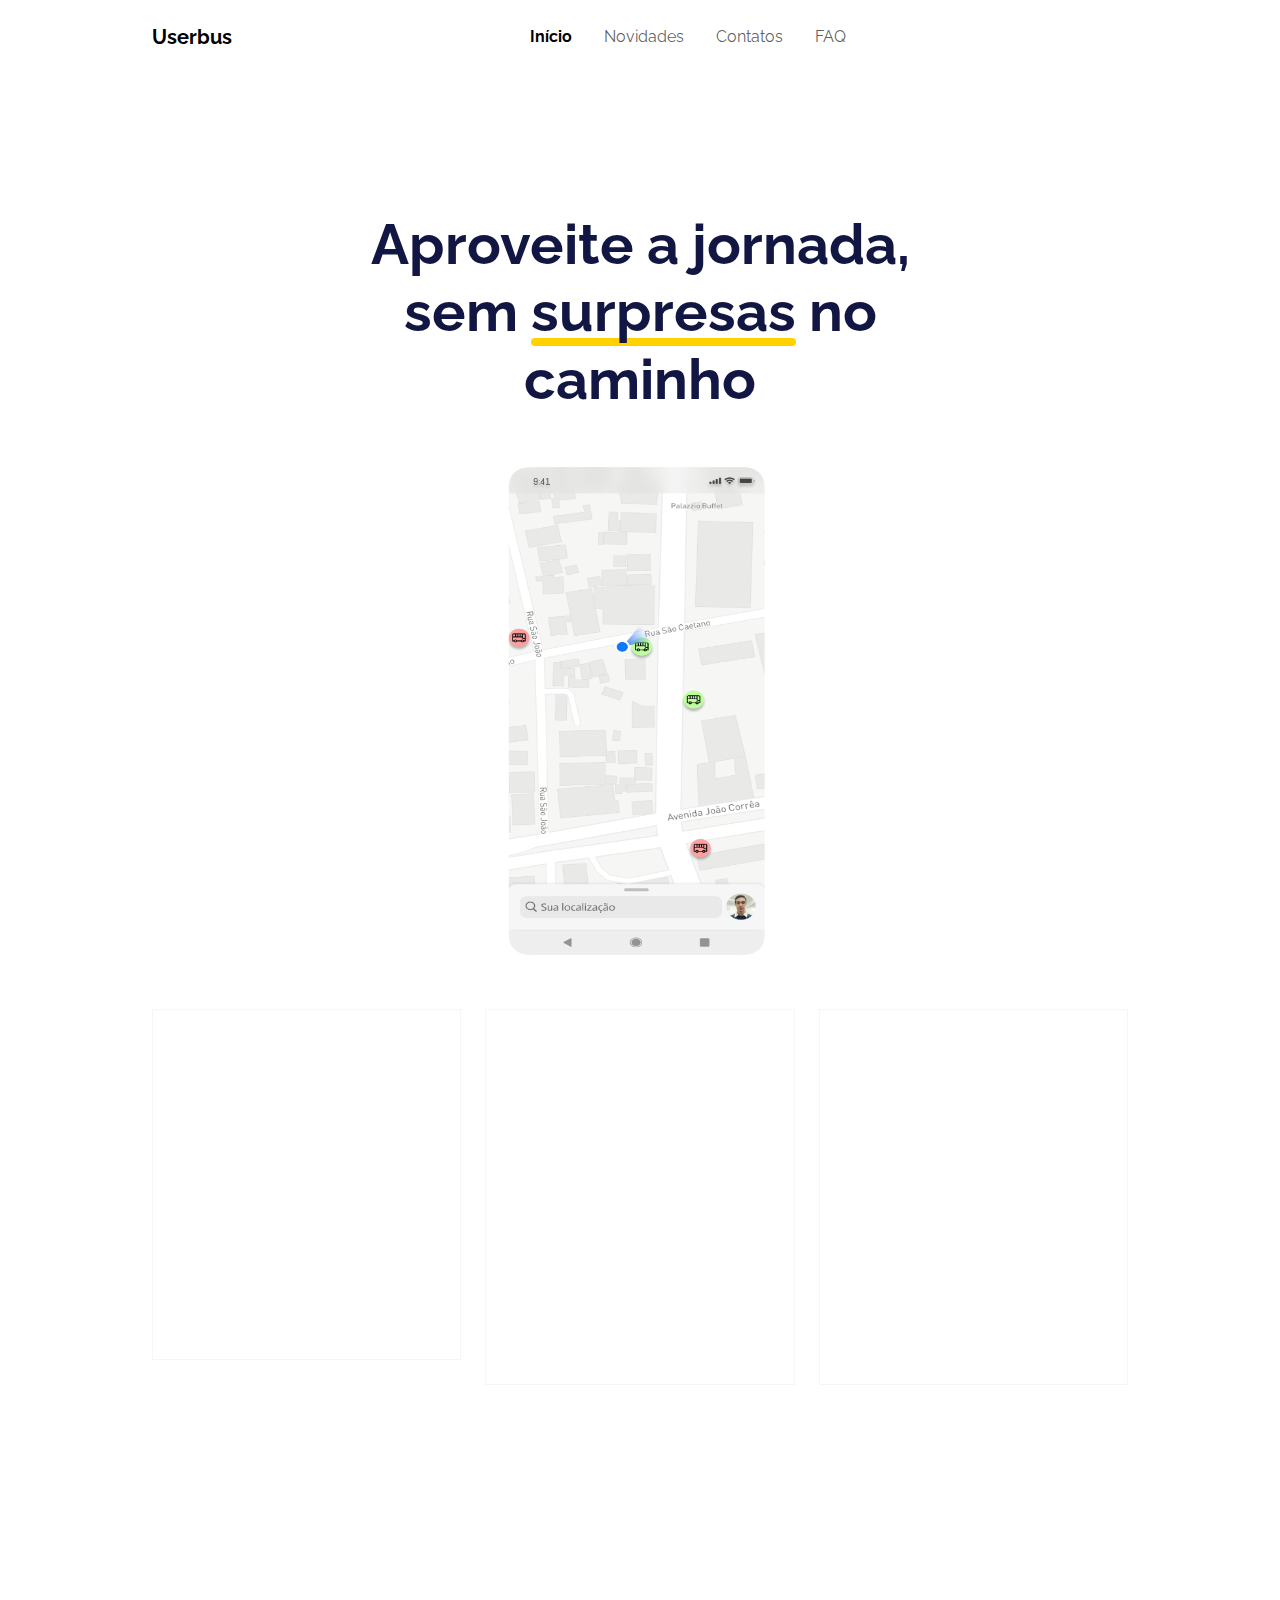
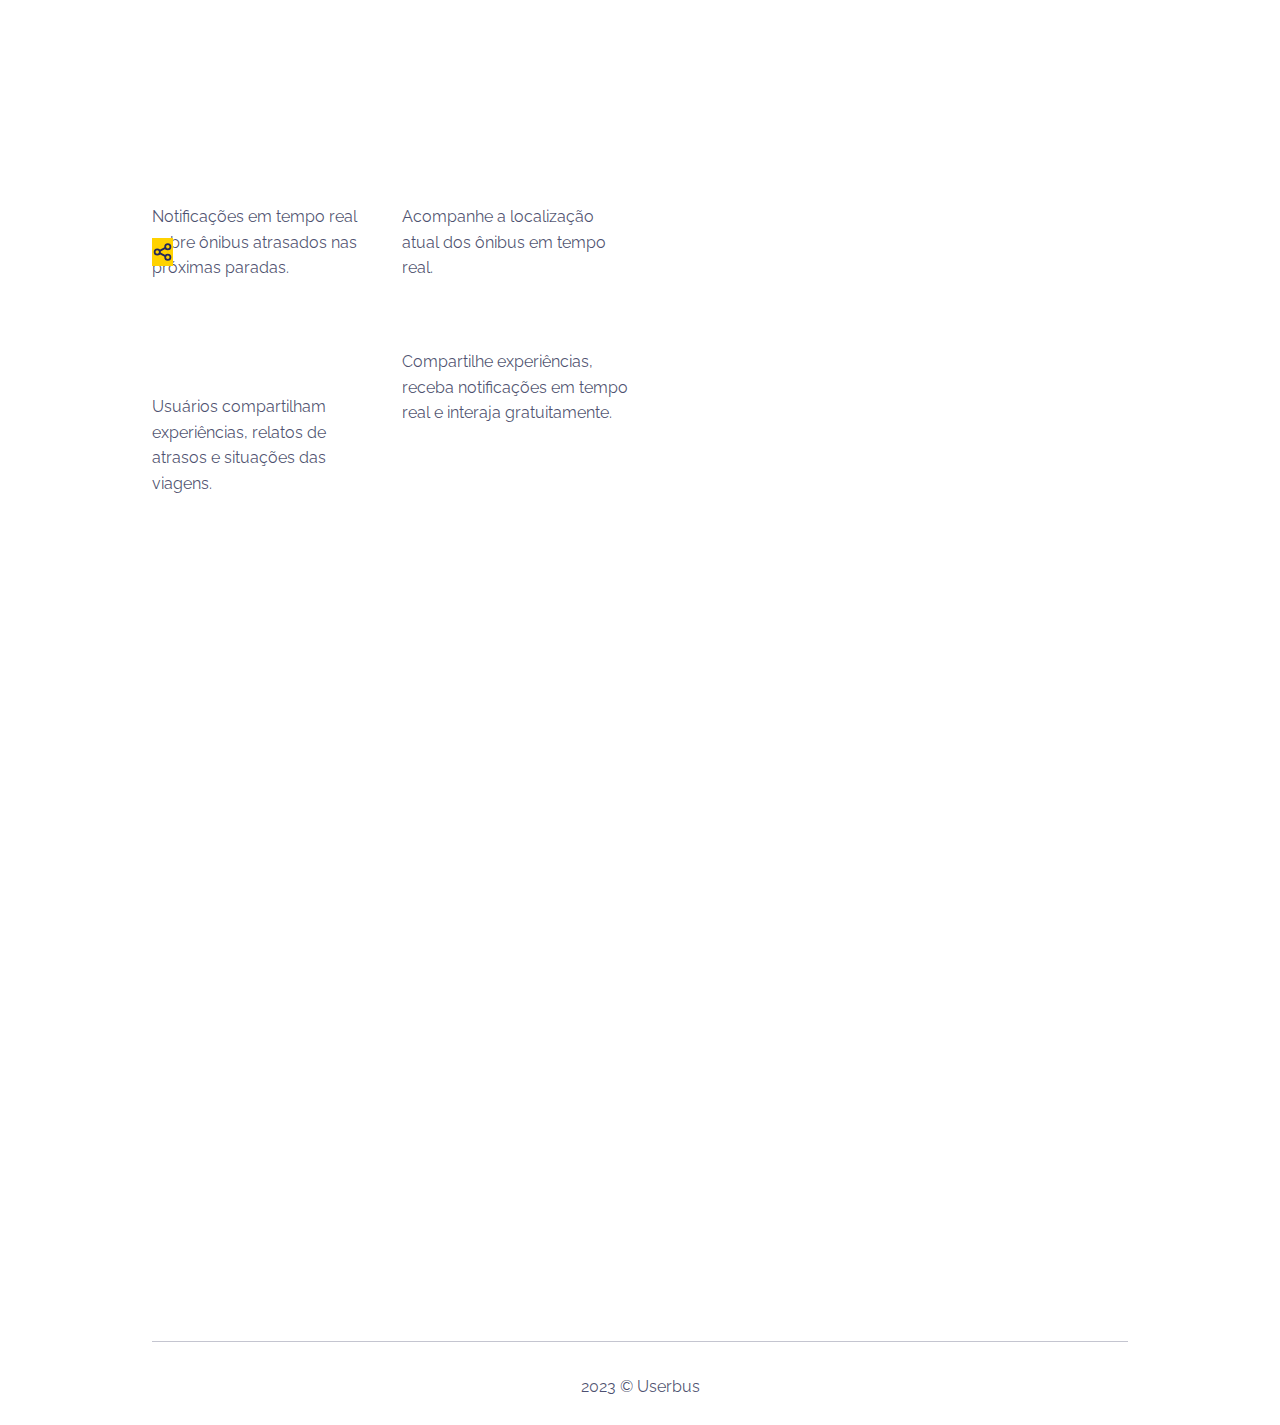
==== commit 877cfaab: "Add files via upload" ====
--- a/index.html
+++ b/index.html
@@ -1,4 +1,4 @@
-<!DOCTYPE html><html data-bs-theme="light" lang="en"><head><meta charset="utf-8"><meta name="viewport" content="width=device-width, initial-scale=1.0, shrink-to-fit=no"><title>Home - Userbus</title><link rel="stylesheet" href="assets/bootstrap/css/bootstrap.min.css"><link rel="stylesheet" href="assets/css/styles.min.css"><link rel="stylesheet" href="assets/css/aos.min.min.css"><link rel="stylesheet" href="assets/css/animate.min.min.css"></head><body><nav class="navbar navbar-expand-md fixed-top navbar-shrink py-3 navbar-light" id="mainNav"><div class="container"><a class="navbar-brand d-flex align-items-center" href="/"><span>Userbus</span></a><button data-bs-toggle="collapse" class="navbar-toggler" data-bs-target="#navcol-1"><span class="visually-hidden">Toggle navigation</span><span class="navbar-toggler-icon"></span></button><div class="collapse navbar-collapse" id="navcol-1"><ul class="navbar-nav mx-auto"><li class="nav-item"><a class="nav-link active" href="index.html">Início</a></li><li class="nav-item"><a class="nav-link" href="novidades.html">Novidades</a></li><li class="nav-item"><a class="nav-link" href="contatos.html">Contatos</a></li><li class="nav-item"><a class="nav-link" href="faq.html">FAQ</a></li></ul></div></div></nav><header class="pt-5"><div class="container pt-4 pt-xl-5"><div class="row pt-5"><div class="col-md-8 text-center text-md-start mx-auto"><div class="text-center"><h1 class="display-4 fw-bold pulse animated mb-5"><br>Aproveite a jornada, sem <span class="underline">surpresas</span>&nbsp;no caminho</h1></div></div><div class="col-12 col-lg-10 mx-auto"><div class="text-center position-relative"><img data-aos="fade-down" src="assets/img/illustrations/phone2.png" style="width: 275px;" height="500"></div></div></div></div></header><section><div class="container py-4 py-xl-5"><div class="row gy-4 row-cols-1 row-cols-md-2 row-cols-lg-3"><div class="col"><div class="card border-light border-1 d-flex justify-content-center p-4"><div class="card-body"><div class="bs-icon-lg bs-icon-rounded bs-icon-secondary d-flex flex-shrink-0 justify-content-center align-items-center d-inline-block mb-4 bs-icon" data-aos="fade"><svg xmlns="http://www.w3.org/2000/svg" width="1em" height="1em" viewBox="0 0 24 24" stroke-width="2" stroke="currentColor" fill="none" stroke-linecap="round" stroke-linejoin="round" class="icon icon-tabler icon-tabler-clock">
+<!DOCTYPE html><html data-bs-theme="light" lang="en"><head><meta charset="utf-8"><meta name="viewport" content="width=device-width, initial-scale=1.0, shrink-to-fit=no"><title>Início</title><link rel="stylesheet" href="assets/bootstrap/css/bootstrap.min.css"><link rel="stylesheet" href="assets/css/styles.min.css"><link rel="stylesheet" href="assets/css/aos.min.min.css"><link rel="stylesheet" href="assets/css/animate.min.min.css"></head><body><nav class="navbar navbar-expand-md fixed-top navbar-shrink py-3 navbar-light" id="mainNav"><div class="container"><a class="navbar-brand d-flex align-items-center" href="/"><span>Userbus</span></a><button data-bs-toggle="collapse" class="navbar-toggler" data-bs-target="#navcol-1"><span class="visually-hidden">Toggle navigation</span><span class="navbar-toggler-icon"></span></button><div class="collapse navbar-collapse" id="navcol-1"><ul class="navbar-nav mx-auto"><li class="nav-item"><a class="nav-link active" href="index.html">Início</a></li><li class="nav-item"><a class="nav-link" href="novidades.html">Novidades</a></li><li class="nav-item"><a class="nav-link" href="contatos.html">Contatos</a></li><li class="nav-item"><a class="nav-link" href="faq.html">FAQ</a></li></ul></div></div></nav><header class="pt-5"><div class="container pt-4 pt-xl-5"><div class="row pt-5"><div class="col-md-8 text-center text-md-start mx-auto"><div class="text-center"><h1 class="display-4 fw-bold pulse animated mb-5"><br>Aproveite a jornada, sem <span class="underline">surpresas</span>&nbsp;no caminho</h1></div></div><div class="col-12 col-lg-10 mx-auto"><div class="text-center position-relative"><img data-aos="fade-down" src="assets/img/illustrations/phone2.png" style="width: 275px;" height="500"></div></div></div></div></header><section><div class="container py-4 py-xl-5"><div class="row gy-4 row-cols-1 row-cols-md-2 row-cols-lg-3"><div class="col"><div class="card border-light border-1 d-flex justify-content-center p-4"><div class="card-body"><div class="bs-icon-lg bs-icon-rounded bs-icon-secondary d-flex flex-shrink-0 justify-content-center align-items-center d-inline-block mb-4 bs-icon" data-aos="fade"><svg xmlns="http://www.w3.org/2000/svg" width="1em" height="1em" viewBox="0 0 24 24" stroke-width="2" stroke="currentColor" fill="none" stroke-linecap="round" stroke-linejoin="round" class="icon icon-tabler icon-tabler-clock">
   <path stroke="none" d="M0 0h24v24H0z" fill="none"></path>
   <circle cx="12" cy="12" r="9"></circle>
   <polyline points="12 7 12 12 15 15"></polyline>
@@ -33,20 +33,20 @@
   <line x1="12" y1="8" x2="12" y2="21"></line>
   <path d="M19 12v7a2 2 0 0 1 -2 2h-10a2 2 0 0 1 -2 -2v-7"></path>
   <path d="M7.5 8a2.5 2.5 0 0 1 0 -5a4.8 8 0 0 1 4.5 5a4.8 8 0 0 1 4.5 -5a2.5 2.5 0 0 1 0 5"></path>
-</svg><h5 class="fw-bold mb-0 ms-2">Grátis para todos</h5></div><p class="text-muted my-3" data-aos="slide-up">Compartilhe experiências, receba notificações em tempo real e interaja gratuitamente.</p></div></div></div></div><div class="col-md-6 order-first order-md-last"><div><img class="rounded img-fluid w-100 fit-cover" data-aos="fade-left" style="min-height: 300px;" src="assets/img/illustrations/phone1.png"></div></div></div></div></section><div class="container py-4 py-xl-5"><div class="row mb-4 mb-lg-5"><div class="col-md-8 col-xl-6 text-center mx-auto"><h2 data-aos="zoom-out-up">Nossa equipe</h2><p data-aos="zoom-in-up" class="w-lg-50">Conheça um pouquinho da nossa incrível equipe por trás do app, composta por profissionais apaixonados e dedicados a desenvolver a melhor experiência para você!</p></div></div><div class="row gy-4 row-cols-2 row-cols-md-4"><div class="col"><div class="card border-0 shadow-none"><div class="card-body text-center d-flex flex-column align-items-center p-0"><img class="rounded-circle mb-3 fit-cover" data-aos="zoom-in-up" width="130" height="130" src="assets/img/Amanda.jpg"><h5 class="fw-bold text-primary card-title mb-0" data-aos="fade-right" style="font-size: 19px;"><strong>Amanda Silveira</strong></h5><p class="text-muted card-text mb-2" data-aos="fade-right">Dev. Back-end</p><ul class="list-inline fs-6 text-muted w-100 mb-0" data-aos="fade-right"><li class="list-inline-item text-center"><div class="d-flex flex-column align-items-center"><svg xmlns="http://www.w3.org/2000/svg" width="1em" height="1em" fill="currentColor" viewBox="0 0 16 16" class="bi bi-linkedin">
+</svg><h5 class="fw-bold mb-0 ms-2">Grátis para todos</h5></div><p class="text-muted my-3" data-aos="slide-up">Compartilhe experiências, receba notificações em tempo real e interaja gratuitamente.</p></div></div></div></div><div class="col-md-6 order-first order-md-last"><div><img class="rounded img-fluid w-100 fit-cover" data-aos="fade-left" style="min-height: 300px;" src="assets/img/illustrations/phone1.png"></div></div></div></div></section><div class="container py-4 py-xl-5"><div class="row mb-4 mb-lg-5"><div class="col-md-8 col-xl-6 text-center mx-auto"><h2 data-aos="zoom-out-up">Nossa equipe</h2><p data-aos="zoom-in-up" class="w-lg-50">Conheça um pouquinho da nossa incrível equipe por trás do app, composta por profissionais apaixonados e dedicados a desenvolver a melhor experiência para você!</p></div></div><div class="row gy-4 row-cols-2 row-cols-md-4"><div class="col"><div class="card border-0 shadow-none"><div class="card-body text-center d-flex flex-column align-items-center p-0"><img class="rounded-circle mb-3 fit-cover" data-aos="zoom-in-up" width="130" height="130" src="assets/img/Amanda.jpg"><h5 class="fw-bold text-primary card-title mb-0" data-aos="fade-right" style="font-size: 19px;"><strong>Amanda Silveira</strong></h5><p class="text-muted card-text mb-2" data-aos="fade-right">Dev. Back-end</p><ul class="list-inline fs-6 text-muted w-100 mb-0" data-aos="fade-right"><li class="list-inline-item text-center"><a href="http://linkedin.com/in/amanda-silveira-258ab5267" target="_blank"><div class="d-flex flex-column align-items-center"><svg xmlns="http://www.w3.org/2000/svg" width="1em" height="1em" fill="currentColor" viewBox="0 0 16 16" class="bi bi-linkedin">
   <path d="M0 1.146C0 .513.526 0 1.175 0h13.65C15.474 0 16 .513 16 1.146v13.708c0 .633-.526 1.146-1.175 1.146H1.175C.526 16 0 15.487 0 14.854V1.146zm4.943 12.248V6.169H2.542v7.225h2.401zm-1.2-8.212c.837 0 1.358-.554 1.358-1.248-.015-.709-.52-1.248-1.342-1.248-.822 0-1.359.54-1.359 1.248 0 .694.521 1.248 1.327 1.248h.016zm4.908 8.212V9.359c0-.216.016-.432.08-.586.173-.431.568-.878 1.232-.878.869 0 1.216.662 1.216 1.634v3.865h2.401V9.25c0-2.22-1.184-3.252-2.764-3.252-1.274 0-1.845.7-2.165 1.193v.025h-.016a5.54 5.54 0 0 1 .016-.025V6.169h-2.4c.03.678 0 7.225 0 7.225h2.4z"></path>
-</svg></div></li><li class="list-inline-item text-center"><div class="d-flex flex-column align-items-center"><svg xmlns="http://www.w3.org/2000/svg" width="1em" height="1em" fill="currentColor" viewBox="0 0 16 16" class="bi bi-github">
+</svg></div></a></li><li class="list-inline-item text-center"><a href="https://github.com/amandasilveiraa" target="_blank"><div class="d-flex flex-column align-items-center"><svg xmlns="http://www.w3.org/2000/svg" width="1em" height="1em" fill="currentColor" viewBox="0 0 16 16" class="bi bi-github">
   <path d="M8 0C3.58 0 0 3.58 0 8c0 3.54 2.29 6.53 5.47 7.59.4.07.55-.17.55-.38 0-.19-.01-.82-.01-1.49-2.01.37-2.53-.49-2.69-.94-.09-.23-.48-.94-.82-1.13-.28-.15-.68-.52-.01-.53.63-.01 1.08.58 1.23.82.72 1.21 1.87.87 2.33.66.07-.52.28-.87.51-1.07-1.78-.2-3.64-.89-3.64-3.95 0-.87.31-1.59.82-2.15-.08-.2-.36-1.02.08-2.12 0 0 .67-.21 2.2.82.64-.18 1.32-.27 2-.27.68 0 1.36.09 2 .27 1.53-1.04 2.2-.82 2.2-.82.44 1.1.16 1.92.08 2.12.51.56.82 1.27.82 2.15 0 3.07-1.87 3.75-3.65 3.95.29.25.54.73.54 1.48 0 1.07-.01 1.93-.01 2.2 0 .21.15.46.55.38A8.012 8.012 0 0 0 16 8c0-4.42-3.58-8-8-8z"></path>
-</svg></div></li></ul></div></div></div><div class="col"><div class="card border-0 shadow-none"><div class="card-body text-center d-flex flex-column align-items-center p-0"><img class="rounded-circle mb-3 fit-cover" data-aos="zoom-in-up" width="130" height="130" src="assets/img/Ana.jpg"><h5 class="fw-bold text-primary card-title mb-0" data-aos="fade-right" style="font-size: 19px;"><strong>Ana Júlia</strong></h5><p class="text-muted card-text mb-2" data-aos="fade-right">Dev. Front-end</p><ul class="list-inline fs-6 text-muted w-100 mb-0" data-aos="fade-right"><li class="list-inline-item text-center"><div class="d-flex flex-column align-items-center"><svg xmlns="http://www.w3.org/2000/svg" width="1em" height="1em" fill="currentColor" viewBox="0 0 16 16" class="bi bi-linkedin">
+</svg></div></a></li></ul></div></div></div><div class="col"><div class="card border-0 shadow-none"><div class="card-body text-center d-flex flex-column align-items-center p-0"><img class="rounded-circle mb-3 fit-cover" data-aos="zoom-in-up" width="130" height="130" src="assets/img/Ana.jpg"><h5 class="fw-bold text-primary card-title mb-0" data-aos="fade-right" style="font-size: 19px;"><strong>Ana Júlia</strong></h5><p class="text-muted card-text mb-2" data-aos="fade-right">Dev. Front-end</p><ul class="list-inline fs-6 text-muted w-100 mb-0" data-aos="fade-right"><li class="list-inline-item text-center"><a href="https://www.linkedin.com/in/ana-j%C3%BAlia-da-rosa-14949517b/" target="_blank"><div class="d-flex flex-column align-items-center"><svg xmlns="http://www.w3.org/2000/svg" width="1em" height="1em" fill="currentColor" viewBox="0 0 16 16" class="bi bi-linkedin">
   <path d="M0 1.146C0 .513.526 0 1.175 0h13.65C15.474 0 16 .513 16 1.146v13.708c0 .633-.526 1.146-1.175 1.146H1.175C.526 16 0 15.487 0 14.854V1.146zm4.943 12.248V6.169H2.542v7.225h2.401zm-1.2-8.212c.837 0 1.358-.554 1.358-1.248-.015-.709-.52-1.248-1.342-1.248-.822 0-1.359.54-1.359 1.248 0 .694.521 1.248 1.327 1.248h.016zm4.908 8.212V9.359c0-.216.016-.432.08-.586.173-.431.568-.878 1.232-.878.869 0 1.216.662 1.216 1.634v3.865h2.401V9.25c0-2.22-1.184-3.252-2.764-3.252-1.274 0-1.845.7-2.165 1.193v.025h-.016a5.54 5.54 0 0 1 .016-.025V6.169h-2.4c.03.678 0 7.225 0 7.225h2.4z"></path>
-</svg></div></li></ul></div></div></div><div class="col"><div class="card border-0 shadow-none"><div class="card-body text-center d-flex flex-column align-items-center p-0"><img class="rounded-circle mb-3 fit-cover" data-aos="zoom-in-up" width="130" height="130" src="assets/img/foto1-1.jpg"><h5 class="fw-bold text-primary card-title mb-0" data-aos="fade-right" style="font-size: 19px;"><strong>Daniel Machado</strong></h5><p class="text-muted card-text mb-2" data-aos="fade-right">Dev. Back-end</p><ul class="list-inline fs-6 text-muted w-100 mb-0" data-aos="fade-right"><li class="list-inline-item text-center"><div class="d-flex flex-column align-items-center"><svg xmlns="http://www.w3.org/2000/svg" width="1em" height="1em" fill="currentColor" viewBox="0 0 16 16" class="bi bi-linkedin">
+</svg></div></a></li></ul></div></div></div><div class="col"><div class="card border-0 shadow-none"><div class="card-body text-center d-flex flex-column align-items-center p-0"><img class="rounded-circle mb-3 fit-cover" data-aos="zoom-in-up" width="130" height="130" src="assets/img/foto1-1.jpg"><h5 class="fw-bold text-primary card-title mb-0" data-aos="fade-right" style="font-size: 19px;"><strong>Daniel Machado</strong></h5><p class="text-muted card-text mb-2" data-aos="fade-right">Dev. Back-end</p><ul class="list-inline fs-6 text-muted w-100 mb-0" data-aos="fade-right"><li class="list-inline-item text-center"><a href="https://www.linkedin.com/in/daniciti/" target="_blank"><div class="d-flex flex-column align-items-center"><svg xmlns="http://www.w3.org/2000/svg" width="1em" height="1em" fill="currentColor" viewBox="0 0 16 16" class="bi bi-linkedin">
   <path d="M0 1.146C0 .513.526 0 1.175 0h13.65C15.474 0 16 .513 16 1.146v13.708c0 .633-.526 1.146-1.175 1.146H1.175C.526 16 0 15.487 0 14.854V1.146zm4.943 12.248V6.169H2.542v7.225h2.401zm-1.2-8.212c.837 0 1.358-.554 1.358-1.248-.015-.709-.52-1.248-1.342-1.248-.822 0-1.359.54-1.359 1.248 0 .694.521 1.248 1.327 1.248h.016zm4.908 8.212V9.359c0-.216.016-.432.08-.586.173-.431.568-.878 1.232-.878.869 0 1.216.662 1.216 1.634v3.865h2.401V9.25c0-2.22-1.184-3.252-2.764-3.252-1.274 0-1.845.7-2.165 1.193v.025h-.016a5.54 5.54 0 0 1 .016-.025V6.169h-2.4c.03.678 0 7.225 0 7.225h2.4z"></path>
-</svg></div></li><li class="list-inline-item text-center"><div class="d-flex flex-column align-items-center"><svg xmlns="http://www.w3.org/2000/svg" width="1em" height="1em" fill="currentColor" viewBox="0 0 16 16" class="bi bi-github">
+</svg></div></a></li><li class="list-inline-item text-center"><a href="https://github.com/DanicitiGames" target="_blank"><div class="d-flex flex-column align-items-center"><svg xmlns="http://www.w3.org/2000/svg" width="1em" height="1em" fill="currentColor" viewBox="0 0 16 16" class="bi bi-github">
   <path d="M8 0C3.58 0 0 3.58 0 8c0 3.54 2.29 6.53 5.47 7.59.4.07.55-.17.55-.38 0-.19-.01-.82-.01-1.49-2.01.37-2.53-.49-2.69-.94-.09-.23-.48-.94-.82-1.13-.28-.15-.68-.52-.01-.53.63-.01 1.08.58 1.23.82.72 1.21 1.87.87 2.33.66.07-.52.28-.87.51-1.07-1.78-.2-3.64-.89-3.64-3.95 0-.87.31-1.59.82-2.15-.08-.2-.36-1.02.08-2.12 0 0 .67-.21 2.2.82.64-.18 1.32-.27 2-.27.68 0 1.36.09 2 .27 1.53-1.04 2.2-.82 2.2-.82.44 1.1.16 1.92.08 2.12.51.56.82 1.27.82 2.15 0 3.07-1.87 3.75-3.65 3.95.29.25.54.73.54 1.48 0 1.07-.01 1.93-.01 2.2 0 .21.15.46.55.38A8.012 8.012 0 0 0 16 8c0-4.42-3.58-8-8-8z"></path>
-</svg></div></li><li class="list-inline-item text-center"><div class="d-flex flex-column align-items-center"><svg xmlns="http://www.w3.org/2000/svg" width="1em" height="1em" fill="currentColor" viewBox="0 0 16 16" class="bi bi-globe">
+</svg></div></a></li><li class="list-inline-item text-center"><a href="https://daniciti.com/" target="_blank"><div class="d-flex flex-column align-items-center"><svg xmlns="http://www.w3.org/2000/svg" width="1em" height="1em" fill="currentColor" viewBox="0 0 16 16" class="bi bi-globe">
   <path d="M0 8a8 8 0 1 1 16 0A8 8 0 0 1 0 8zm7.5-6.923c-.67.204-1.335.82-1.887 1.855A7.97 7.97 0 0 0 5.145 4H7.5V1.077zM4.09 4a9.267 9.267 0 0 1 .64-1.539 6.7 6.7 0 0 1 .597-.933A7.025 7.025 0 0 0 2.255 4H4.09zm-.582 3.5c.03-.877.138-1.718.312-2.5H1.674a6.958 6.958 0 0 0-.656 2.5h2.49zM4.847 5a12.5 12.5 0 0 0-.338 2.5H7.5V5H4.847zM8.5 5v2.5h2.99a12.495 12.495 0 0 0-.337-2.5H8.5zM4.51 8.5a12.5 12.5 0 0 0 .337 2.5H7.5V8.5H4.51zm3.99 0V11h2.653c.187-.765.306-1.608.338-2.5H8.5zM5.145 12c.138.386.295.744.468 1.068.552 1.035 1.218 1.65 1.887 1.855V12H5.145zm.182 2.472a6.696 6.696 0 0 1-.597-.933A9.268 9.268 0 0 1 4.09 12H2.255a7.024 7.024 0 0 0 3.072 2.472zM3.82 11a13.652 13.652 0 0 1-.312-2.5h-2.49c.062.89.291 1.733.656 2.5H3.82zm6.853 3.472A7.024 7.024 0 0 0 13.745 12H11.91a9.27 9.27 0 0 1-.64 1.539 6.688 6.688 0 0 1-.597.933zM8.5 12v2.923c.67-.204 1.335-.82 1.887-1.855.173-.324.33-.682.468-1.068H8.5zm3.68-1h2.146c.365-.767.594-1.61.656-2.5h-2.49a13.65 13.65 0 0 1-.312 2.5zm2.802-3.5a6.959 6.959 0 0 0-.656-2.5H12.18c.174.782.282 1.623.312 2.5h2.49zM11.27 2.461c.247.464.462.98.64 1.539h1.835a7.024 7.024 0 0 0-3.072-2.472c.218.284.418.598.597.933zM10.855 4a7.966 7.966 0 0 0-.468-1.068C9.835 1.897 9.17 1.282 8.5 1.077V4h2.355z"></path>
-</svg></div></li></ul></div></div></div><div class="col"><div class="card border-0 shadow-none"><div class="card-body text-center d-flex flex-column align-items-center p-0"><img class="rounded-circle mb-3 fit-cover" data-aos="zoom-in-up" width="130" height="130" src="assets/img/Eduardo.jpg"><h5 class="fw-bold text-primary card-title mb-0" data-aos="fade-right" style="font-size: 19px;"><strong>Eduardo Quevedo</strong></h5><p class="text-muted card-text mb-2" data-aos="fade-right">Gerente de produto</p></div></div></div></div></div><div class="container py-4 py-xl-5"><div class="row gy-4 row-cols-2 row-cols-md-4" style="margin: -72px -12px 0px;"><div class="col"><div class="card border-0 shadow-none"><div class="card-body text-center d-flex flex-column align-items-center p-0"><img class="rounded-circle mb-3 fit-cover" data-aos="zoom-in-up" width="130" height="130" src="assets/img/Gisele.jpg"><h5 class="fw-bold text-primary card-title mb-0" data-aos="fade-right" style="font-size: 19px;"><strong>Gisele Lessa</strong></h5><p class="text-muted card-text mb-2" data-aos="fade-right">Financeiro</p><ul class="list-inline fs-6 text-muted w-100 mb-0" data-aos="fade-right"><li class="list-inline-item text-center"><div class="d-flex flex-column align-items-center" data-aos="fade"><svg xmlns="http://www.w3.org/2000/svg" width="1em" height="1em" fill="currentColor" viewBox="0 0 16 16" class="bi bi-linkedin">
+</svg></div></a></li></ul></div></div></div><div class="col"><div class="card border-0 shadow-none"><div class="card-body text-center d-flex flex-column align-items-center p-0"><img class="rounded-circle mb-3 fit-cover" data-aos="zoom-in-up" width="130" height="130" src="assets/img/Eduardo.jpg"><h5 class="fw-bold text-primary card-title mb-0" data-aos="fade-right" style="font-size: 19px;"><strong>Eduardo Quevedo</strong></h5><p class="text-muted card-text mb-2" data-aos="fade-right">Gerente de produto</p></div></div></div></div></div><div class="container py-4 py-xl-5"><div class="row gy-4 row-cols-2 row-cols-md-4" style="margin: -72px -12px 0px;"><div class="col"><div class="card border-0 shadow-none"><div class="card-body text-center d-flex flex-column align-items-center p-0"><img class="rounded-circle mb-3 fit-cover" data-aos="zoom-in-up" width="130" height="130" src="assets/img/Gisele.jpg"><h5 class="fw-bold text-primary card-title mb-0" data-aos="fade-right" style="font-size: 19px;"><strong>Gisele Lessa</strong></h5><p class="text-muted card-text mb-2" data-aos="fade-right">Financeiro</p><ul class="list-inline fs-6 text-muted w-100 mb-0" data-aos="fade-right"><li class="list-inline-item text-center"><a href="https://www.linkedin.com/in/giselesilveiralessa/" target="_blank"><div class="d-flex flex-column align-items-center" data-aos="fade"><svg xmlns="http://www.w3.org/2000/svg" width="1em" height="1em" fill="currentColor" viewBox="0 0 16 16" class="bi bi-linkedin">
   <path d="M0 1.146C0 .513.526 0 1.175 0h13.65C15.474 0 16 .513 16 1.146v13.708c0 .633-.526 1.146-1.175 1.146H1.175C.526 16 0 15.487 0 14.854V1.146zm4.943 12.248V6.169H2.542v7.225h2.401zm-1.2-8.212c.837 0 1.358-.554 1.358-1.248-.015-.709-.52-1.248-1.342-1.248-.822 0-1.359.54-1.359 1.248 0 .694.521 1.248 1.327 1.248h.016zm4.908 8.212V9.359c0-.216.016-.432.08-.586.173-.431.568-.878 1.232-.878.869 0 1.216.662 1.216 1.634v3.865h2.401V9.25c0-2.22-1.184-3.252-2.764-3.252-1.274 0-1.845.7-2.165 1.193v.025h-.016a5.54 5.54 0 0 1 .016-.025V6.169h-2.4c.03.678 0 7.225 0 7.225h2.4z"></path>
-</svg></div></li><li class="list-inline-item text-center"><div class="d-flex flex-column align-items-center"><svg xmlns="http://www.w3.org/2000/svg" width="1em" height="1em" fill="currentColor" viewBox="0 0 16 16" class="bi bi-instagram">
+</svg></div></a></li><li class="list-inline-item text-center"><a href="https://www.instagram.com/giselesilveiralessa/" target="_blank"><div class="d-flex flex-column align-items-center"><svg xmlns="http://www.w3.org/2000/svg" width="1em" height="1em" fill="currentColor" viewBox="0 0 16 16" class="bi bi-instagram">
   <path d="M8 0C5.829 0 5.556.01 4.703.048 3.85.088 3.269.222 2.76.42a3.917 3.917 0 0 0-1.417.923A3.927 3.927 0 0 0 .42 2.76C.222 3.268.087 3.85.048 4.7.01 5.555 0 5.827 0 8.001c0 2.172.01 2.444.048 3.297.04.852.174 1.433.372 1.942.205.526.478.972.923 1.417.444.445.89.719 1.416.923.51.198 1.09.333 1.942.372C5.555 15.99 5.827 16 8 16s2.444-.01 3.298-.048c.851-.04 1.434-.174 1.943-.372a3.916 3.916 0 0 0 1.416-.923c.445-.445.718-.891.923-1.417.197-.509.332-1.09.372-1.942C15.99 10.445 16 10.173 16 8s-.01-2.445-.048-3.299c-.04-.851-.175-1.433-.372-1.941a3.926 3.926 0 0 0-.923-1.417A3.911 3.911 0 0 0 13.24.42c-.51-.198-1.092-.333-1.943-.372C10.443.01 10.172 0 7.998 0h.003zm-.717 1.442h.718c2.136 0 2.389.007 3.232.046.78.035 1.204.166 1.486.275.373.145.64.319.92.599.28.28.453.546.598.92.11.281.24.705.275 1.485.039.843.047 1.096.047 3.231s-.008 2.389-.047 3.232c-.035.78-.166 1.203-.275 1.485a2.47 2.47 0 0 1-.599.919c-.28.28-.546.453-.92.598-.28.11-.704.24-1.485.276-.843.038-1.096.047-3.232.047s-2.39-.009-3.233-.047c-.78-.036-1.203-.166-1.485-.276a2.478 2.478 0 0 1-.92-.598 2.48 2.48 0 0 1-.6-.92c-.109-.281-.24-.705-.275-1.485-.038-.843-.046-1.096-.046-3.233 0-2.136.008-2.388.046-3.231.036-.78.166-1.204.276-1.486.145-.373.319-.64.599-.92.28-.28.546-.453.92-.598.282-.11.705-.24 1.485-.276.738-.034 1.024-.044 2.515-.045v.002zm4.988 1.328a.96.96 0 1 0 0 1.92.96.96 0 0 0 0-1.92zm-4.27 1.122a4.109 4.109 0 1 0 0 8.217 4.109 4.109 0 0 0 0-8.217zm0 1.441a2.667 2.667 0 1 1 0 5.334 2.667 2.667 0 0 1 0-5.334z"></path>
-</svg></div></li></ul></div></div></div><div class="col"><div class="card border-0 shadow-none"><div class="card-body text-center d-flex flex-column align-items-center p-0"><img class="rounded-circle mb-3 fit-cover" data-aos="zoom-in-up" width="130" height="130" src="assets/img/Ronaldo.jpg"><h5 class="fw-bold text-primary card-title mb-0" data-aos="fade-right" style="font-size: 19px;"><strong>Ronaldo Duarte</strong></h5><p class="text-muted card-text mb-2" data-aos="fade-right">Arquiteto de negócios</p><ul class="list-inline fs-6 text-muted w-100 mb-0"><li class="list-inline-item text-center"></li></ul></div></div></div></div></div><footer class="d-lg-flex justify-content-lg-center align-items-lg-end"><div class="container py-4 py-lg-5" style="height: 105.6px;"><hr style="margin-top: -27px;"><div class="text-muted d-flex justify-content-between align-items-center pt-3"><p class="text-center m-auto mb-0">2023&nbsp;© Userbus</p></div></div></footer><script src="assets/bootstrap/js/bootstrap.min.js"></script><script src="assets/js/script.min.js"></script><script src="assets/js/aos.min.min.js"></script></body></html>+</svg></div></a></li></ul></div></div></div><div class="col"><div class="card border-0 shadow-none"><div class="card-body text-center d-flex flex-column align-items-center p-0"><img class="rounded-circle mb-3 fit-cover" data-aos="zoom-in-up" width="130" height="130" src="assets/img/Ronaldo.jpg"><h5 class="fw-bold text-primary card-title mb-0" data-aos="fade-right" style="font-size: 19px;"><strong>Ronaldo Duarte</strong></h5><p class="text-muted card-text mb-2" data-aos="fade-right">Arquiteto de negócios</p><ul class="list-inline fs-6 text-muted w-100 mb-0"><li class="list-inline-item text-center"></li></ul></div></div></div></div></div><footer class="d-lg-flex justify-content-lg-center align-items-lg-end"><div class="container py-4 py-lg-5" style="height: 105.6px;"><hr style="margin-top: -27px;"><div class="text-muted d-flex justify-content-between align-items-center pt-3"><p class="text-center m-auto mb-0">2023&nbsp;© Userbus</p></div></div></footer><script src="assets/bootstrap/js/bootstrap.min.js"></script><script src="assets/js/script.min.js"></script><script src="assets/js/aos.min.min.js"></script></body></html>